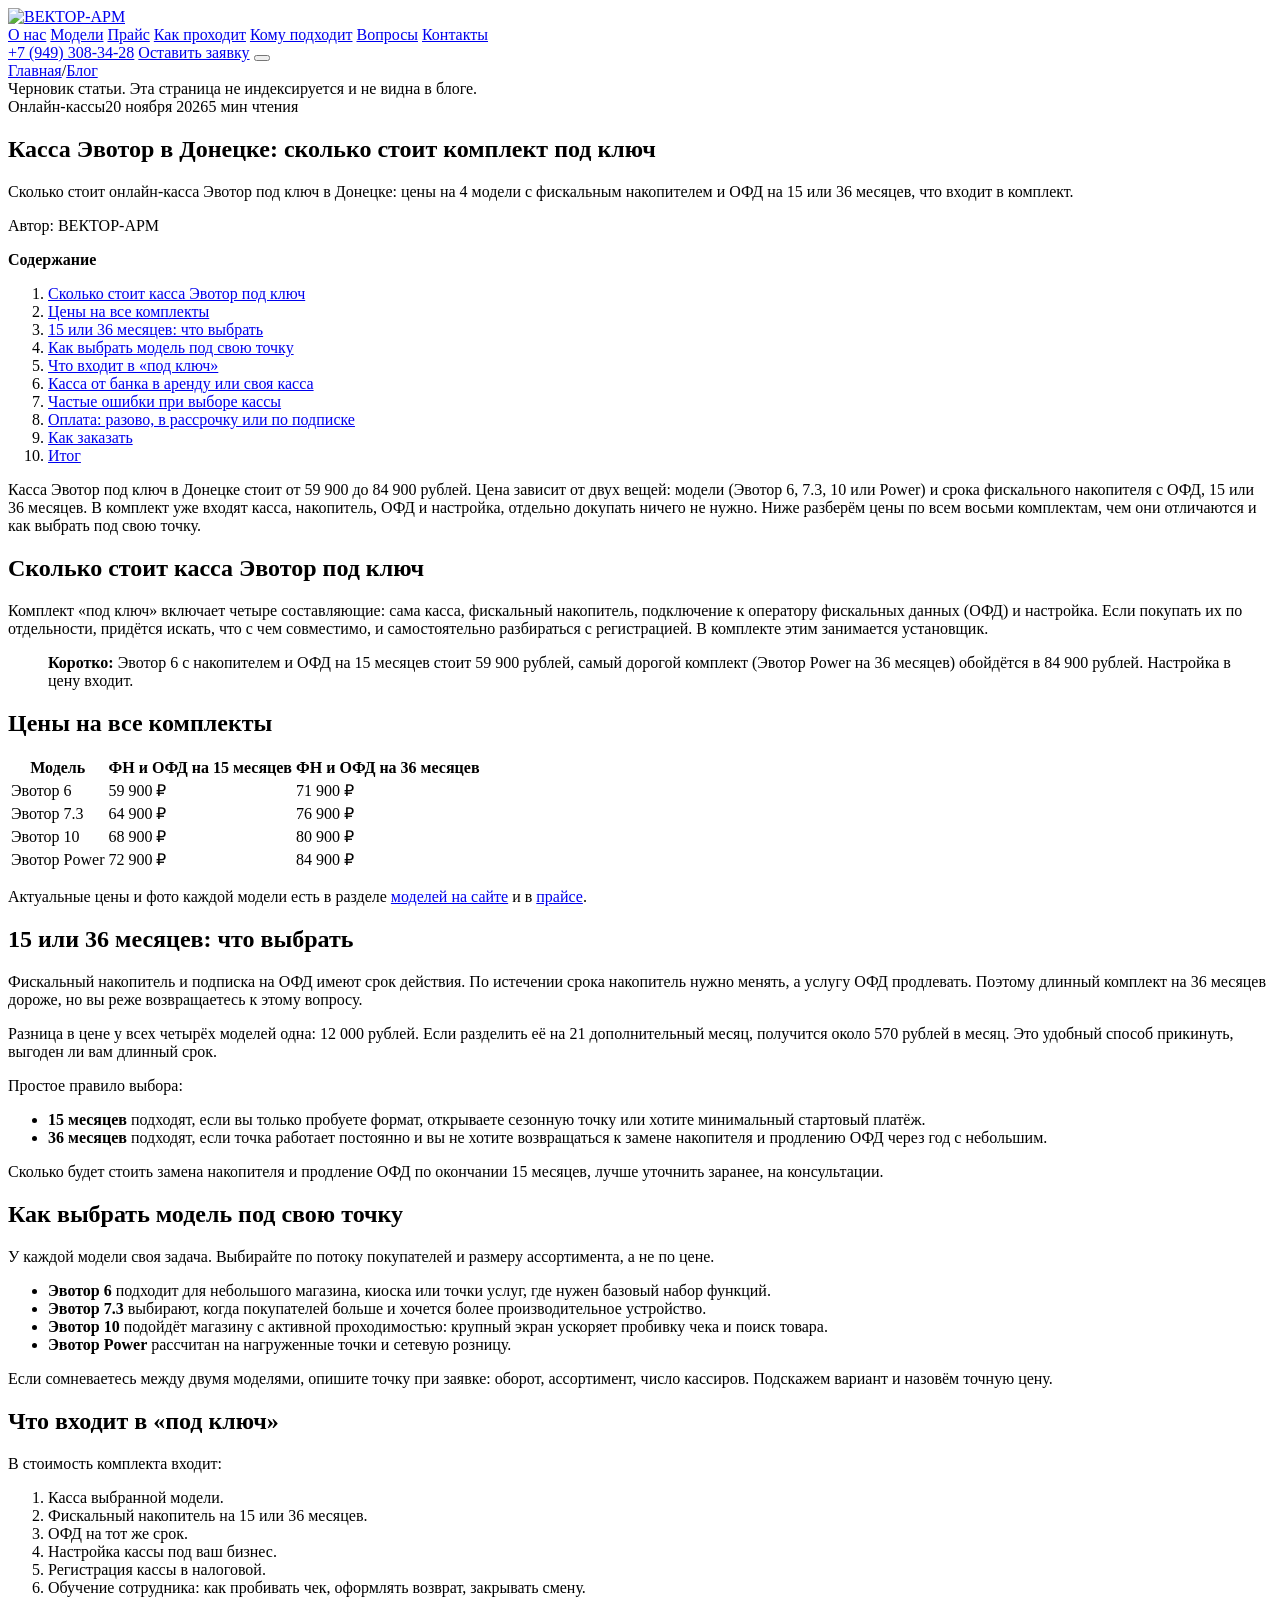
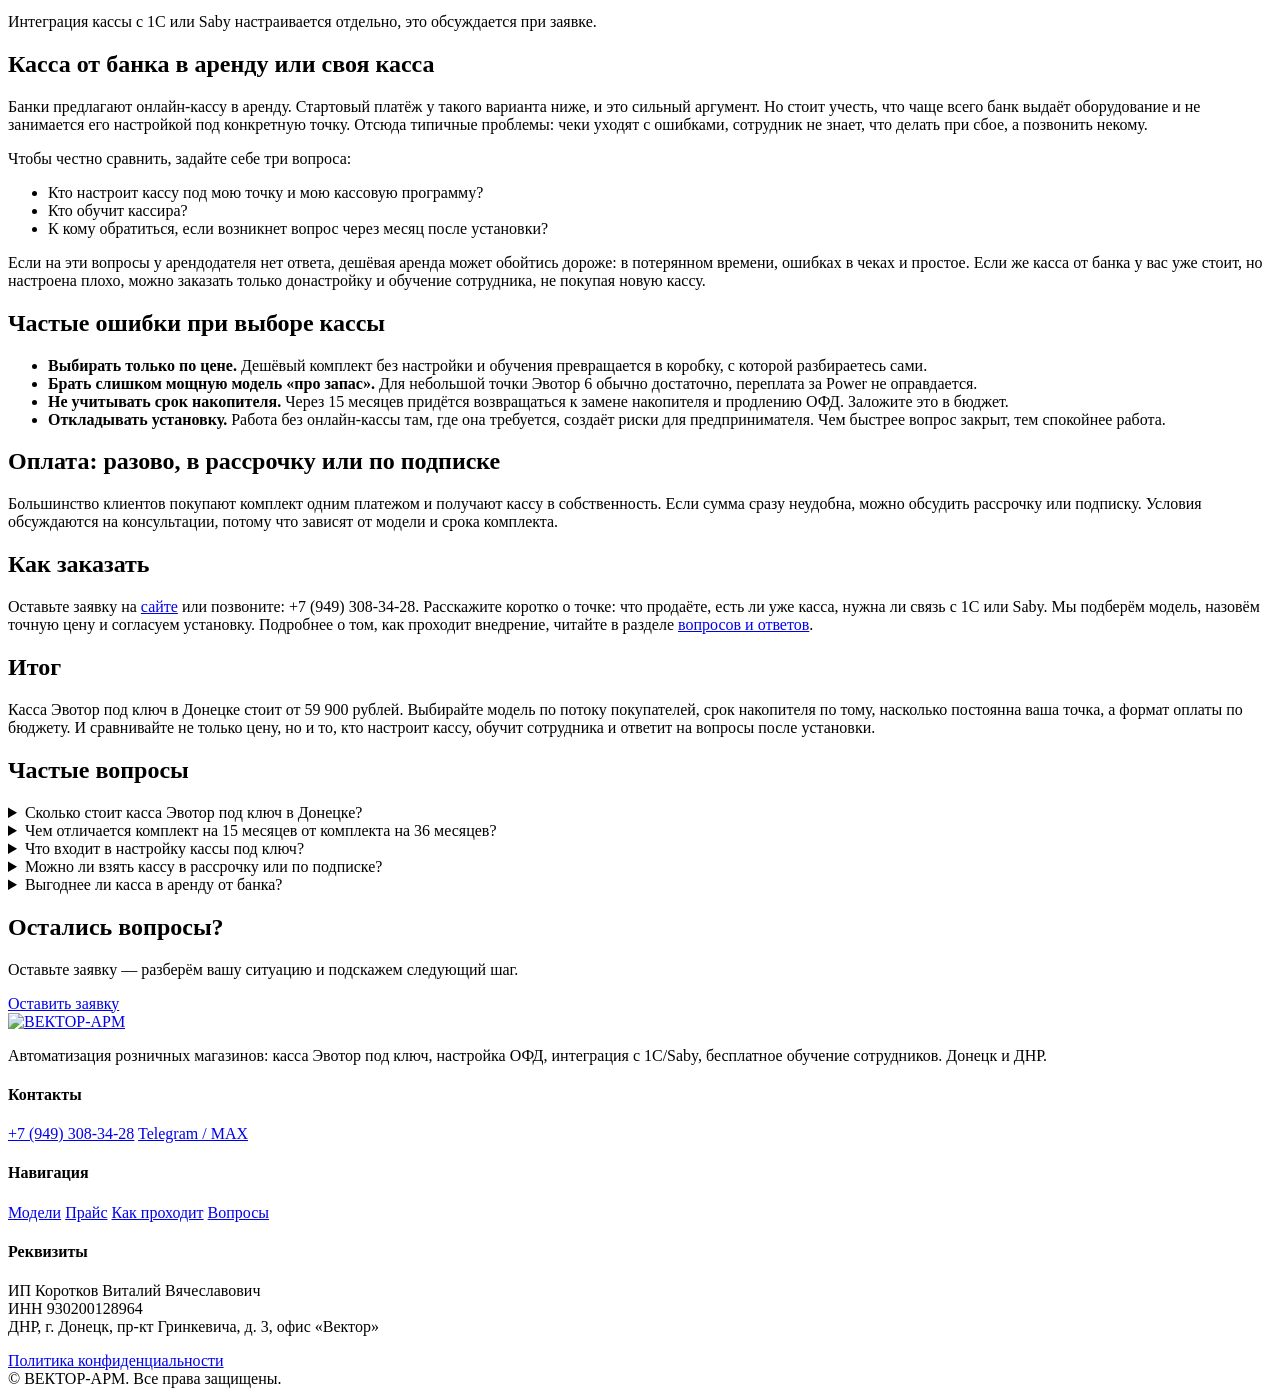
==== blog/preview/d72337929104/kassa-evotor-donetsk-cena/index.html @ 6301fa84 "blog: автообновление" ====
<!DOCTYPE html>
<html lang="ru">
<head>
<meta charset="UTF-8">
<meta name="viewport" content="width=device-width, initial-scale=1.0">
<title>Касса Эвотор в Донецке: цены на комплект под ключ</title>
<meta name="description" content="Сколько стоит онлайн-касса Эвотор под ключ в Донецке: цены на 4 модели с фискальным накопителем и ОФД на 15 или 36 месяцев, что входит в комплект.">
<link rel="canonical" href="https://murzzsite.github.io/vektor-arm-kassa/blog/kassa-evotor-donetsk-cena/">
<meta name="robots" content="noindex, nofollow">
<meta property="og:type" content="article">
<meta property="og:title" content="Касса Эвотор в Донецке: цены на комплект под ключ">
<meta property="og:description" content="Сколько стоит онлайн-касса Эвотор под ключ в Донецке: цены на 4 модели с фискальным накопителем и ОФД на 15 или 36 месяцев, что входит в комплект.">
<meta property="og:url" content="https://murzzsite.github.io/vektor-arm-kassa/blog/kassa-evotor-donetsk-cena/">
<meta property="og:locale" content="ru_RU">

<link rel="alternate" type="application/rss+xml" title="ВЕКТОР-АРМ — блог" href="https://murzzsite.github.io/vektor-arm-kassa/feed.xml">

<link rel="preconnect" href="https://fonts.googleapis.com">
<link rel="preconnect" href="https://fonts.gstatic.com" crossorigin>
<link href="https://fonts.googleapis.com/css2?family=Manrope:wght@600;700;800&family=Inter:wght@400;500;600;700;800&display=swap" rel="stylesheet">
<link rel="stylesheet" href="/vektor-arm-kassa/styles.css">
<link rel="stylesheet" href="/vektor-arm-kassa/blog/blog.css">
<link rel="stylesheet" href="/vektor-arm-kassa/blog/blog.css">

</head>
<body class="b-page">
<header class="header" id="header">
  <div class="header__inner container">
    <a href="/vektor-arm-kassa/#" class="logo">
      <img src="/vektor-arm-kassa/img/logo.png" alt="ВЕКТОР-АРМ" class="logo__img">
    </a>
    <nav class="nav" id="nav">
      <a href="/vektor-arm-kassa/#about">О нас</a>
      <a href="/vektor-arm-kassa/#models">Модели</a>
      <a href="/vektor-arm-kassa/#price">Прайс</a>
      <a href="/vektor-arm-kassa/#process">Как проходит</a>
      <a href="/vektor-arm-kassa/#reviews">Кому подходит</a>
      <a href="/vektor-arm-kassa/#faq">Вопросы</a>
      <a href="/vektor-arm-kassa/#contacts">Контакты</a>
    <!-- BLOGNAV:START --><!-- BLOGNAV:END --></nav>
    <div class="header__actions">
      <a href="tel:+79493083428" class="header__phone">+7 (949) 308-34-28</a>
      <a href="/vektor-arm-kassa/#form" class="btn btn--primary">Оставить заявку</a>
      <button class="burger" id="burger" aria-label="Меню"><span></span><span></span><span></span></button>
    </div>
  </div>
</header>
<main class="blog">

<article class="b-article">
  <nav class="b-crumbs" aria-label="Хлебные крошки"><a href="/vektor-arm-kassa/">Главная</a><span>/</span><a href="/vektor-arm-kassa/blog/">Блог</a></nav>
  <div class="b-preview">Черновик статьи. Эта страница не индексируется и не видна в блоге.</div>
  <header class="b-head">
    <div class="b-meta"><span class="b-chip">Онлайн-кассы</span><time datetime="2026-11-20">20 ноября 2026</time><span>5 мин чтения</span></div>
    <h1>Касса Эвотор в Донецке: сколько стоит комплект под ключ</h1>
    <p class="b-lead">Сколько стоит онлайн-касса Эвотор под ключ в Донецке: цены на 4 модели с фискальным накопителем и ОФД на 15 или 36 месяцев, что входит в комплект.</p>
    <p class="b-author">Автор: ВЕКТОР-АРМ</p>
  </header>
  
  <nav class="b-toc" aria-label="Содержание"><strong>Содержание</strong><ol><li><a href="#skolko-stoit-kassa-evotor-pod-klyuch">Сколько стоит касса Эвотор под ключ</a></li><li><a href="#ceny-na-vse-komplekty">Цены на все комплекты</a></li><li><a href="#15-ili-36-mesyacev-chto-vybrat">15 или 36 месяцев: что выбрать</a></li><li><a href="#kak-vybrat-model-pod-svoyu-tochku">Как выбрать модель под свою точку</a></li><li><a href="#chto-vhodit-v-pod-klyuch">Что входит в «под ключ»</a></li><li><a href="#kassa-ot-banka-v-arendu-ili-svoya-kassa">Касса от банка в аренду или своя касса</a></li><li><a href="#chastye-oshibki-pri-vybore-kassy">Частые ошибки при выборе кассы</a></li><li><a href="#oplata-razovo-v-rassrochku-ili-po-podpiske">Оплата: разово, в рассрочку или по подписке</a></li><li><a href="#kak-zakazat">Как заказать</a></li><li><a href="#itog">Итог</a></li></ol></nav>
  <div class="b-content"><p>Касса Эвотор под ключ в Донецке стоит от 59 900 до 84 900 рублей. Цена зависит от двух вещей: модели (Эвотор 6, 7.3, 10 или Power) и срока фискального накопителя с ОФД, 15 или 36 месяцев. В комплект уже входят касса, накопитель, ОФД и настройка, отдельно докупать ничего не нужно. Ниже разберём цены по всем восьми комплектам, чем они отличаются и как выбрать под свою точку.</p>
<h2 id="skolko-stoit-kassa-evotor-pod-klyuch">Сколько стоит касса Эвотор под ключ</h2>
<p>Комплект «под ключ» включает четыре составляющие: сама касса, фискальный накопитель, подключение к оператору фискальных данных (ОФД) и настройка. Если покупать их по отдельности, придётся искать, что с чем совместимо, и самостоятельно разбираться с регистрацией. В комплекте этим занимается установщик.</p>
<blockquote><p><strong>Коротко:</strong> Эвотор 6 с накопителем и ОФД на 15 месяцев стоит 59 900 рублей, самый дорогой комплект (Эвотор Power на 36 месяцев) обойдётся в 84 900 рублей. Настройка в цену входит.</p></blockquote>
<h2 id="ceny-na-vse-komplekty">Цены на все комплекты</h2>
<div class="b-table"><table><thead><tr><th>Модель</th><th>ФН и ОФД на 15 месяцев</th><th>ФН и ОФД на 36 месяцев</th></tr></thead><tbody><tr><td>Эвотор 6</td><td>59 900 ₽</td><td>71 900 ₽</td></tr><tr><td>Эвотор 7.3</td><td>64 900 ₽</td><td>76 900 ₽</td></tr><tr><td>Эвотор 10</td><td>68 900 ₽</td><td>80 900 ₽</td></tr><tr><td>Эвотор Power</td><td>72 900 ₽</td><td>84 900 ₽</td></tr></tbody></table></div>
<p>Актуальные цены и фото каждой модели есть в разделе <a href="/vektor-arm-kassa/#models">моделей на сайте</a> и в <a href="/vektor-arm-kassa/#price">прайсе</a>.</p>
<h2 id="15-ili-36-mesyacev-chto-vybrat">15 или 36 месяцев: что выбрать</h2>
<p>Фискальный накопитель и подписка на ОФД имеют срок действия. По истечении срока накопитель нужно менять, а услугу ОФД продлевать. Поэтому длинный комплект на 36 месяцев дороже, но вы реже возвращаетесь к этому вопросу.</p>
<p>Разница в цене у всех четырёх моделей одна: 12 000 рублей. Если разделить её на 21 дополнительный месяц, получится около 570 рублей в месяц. Это удобный способ прикинуть, выгоден ли вам длинный срок.</p>
<p>Простое правило выбора:</p>
<ul><li><strong>15 месяцев</strong> подходят, если вы только пробуете формат, открываете сезонную точку или хотите минимальный стартовый платёж.</li><li><strong>36 месяцев</strong> подходят, если точка работает постоянно и вы не хотите возвращаться к замене накопителя и продлению ОФД через год с небольшим.</li></ul>
<p>Сколько будет стоить замена накопителя и продление ОФД по окончании 15 месяцев, лучше уточнить заранее, на консультации.</p>
<h2 id="kak-vybrat-model-pod-svoyu-tochku">Как выбрать модель под свою точку</h2>
<p>У каждой модели своя задача. Выбирайте по потоку покупателей и размеру ассортимента, а не по цене.</p>
<ul><li><strong>Эвотор 6</strong> подходит для небольшого магазина, киоска или точки услуг, где нужен базовый набор функций.</li><li><strong>Эвотор 7.3</strong> выбирают, когда покупателей больше и хочется более производительное устройство.</li><li><strong>Эвотор 10</strong> подойдёт магазину с активной проходимостью: крупный экран ускоряет пробивку чека и поиск товара.</li><li><strong>Эвотор Power</strong> рассчитан на нагруженные точки и сетевую розницу.</li></ul>
<p>Если сомневаетесь между двумя моделями, опишите точку при заявке: оборот, ассортимент, число кассиров. Подскажем вариант и назовём точную цену.</p>
<h2 id="chto-vhodit-v-pod-klyuch">Что входит в «под ключ»</h2>
<p>В стоимость комплекта входит:</p>
<ol><li>Касса выбранной модели.</li><li>Фискальный накопитель на 15 или 36 месяцев.</li><li>ОФД на тот же срок.</li><li>Настройка кассы под ваш бизнес.</li><li>Регистрация кассы в налоговой.</li><li>Обучение сотрудника: как пробивать чек, оформлять возврат, закрывать смену.</li></ol>
<p>Интеграция кассы с 1С или Saby настраивается отдельно, это обсуждается при заявке.</p>
<h2 id="kassa-ot-banka-v-arendu-ili-svoya-kassa">Касса от банка в аренду или своя касса</h2>
<p>Банки предлагают онлайн-кассу в аренду. Стартовый платёж у такого варианта ниже, и это сильный аргумент. Но стоит учесть, что чаще всего банк выдаёт оборудование и не занимается его настройкой под конкретную точку. Отсюда типичные проблемы: чеки уходят с ошибками, сотрудник не знает, что делать при сбое, а позвонить некому.</p>
<p>Чтобы честно сравнить, задайте себе три вопроса:</p>
<ul><li>Кто настроит кассу под мою точку и мою кассовую программу?</li><li>Кто обучит кассира?</li><li>К кому обратиться, если возникнет вопрос через месяц после установки?</li></ul>
<p>Если на эти вопросы у арендодателя нет ответа, дешёвая аренда может обойтись дороже: в потерянном времени, ошибках в чеках и простое. Если же касса от банка у вас уже стоит, но настроена плохо, можно заказать только донастройку и обучение сотрудника, не покупая новую кассу.</p>
<h2 id="chastye-oshibki-pri-vybore-kassy">Частые ошибки при выборе кассы</h2>
<ul><li><strong>Выбирать только по цене.</strong> Дешёвый комплект без настройки и обучения превращается в коробку, с которой разбираетесь сами.</li><li><strong>Брать слишком мощную модель «про запас».</strong> Для небольшой точки Эвотор 6 обычно достаточно, переплата за Power не оправдается.</li><li><strong>Не учитывать срок накопителя.</strong> Через 15 месяцев придётся возвращаться к замене накопителя и продлению ОФД. Заложите это в бюджет.</li><li><strong>Откладывать установку.</strong> Работа без онлайн-кассы там, где она требуется, создаёт риски для предпринимателя. Чем быстрее вопрос закрыт, тем спокойнее работа.</li></ul>
<h2 id="oplata-razovo-v-rassrochku-ili-po-podpiske">Оплата: разово, в рассрочку или по подписке</h2>
<p>Большинство клиентов покупают комплект одним платежом и получают кассу в собственность. Если сумма сразу неудобна, можно обсудить рассрочку или подписку. Условия обсуждаются на консультации, потому что зависят от модели и срока комплекта.</p>
<h2 id="kak-zakazat">Как заказать</h2>
<p>Оставьте заявку на <a href="/vektor-arm-kassa/#form">сайте</a> или позвоните: +7 (949) 308-34-28. Расскажите коротко о точке: что продаёте, есть ли уже касса, нужна ли связь с 1С или Saby. Мы подберём модель, назовём точную цену и согласуем установку. Подробнее о том, как проходит внедрение, читайте в разделе <a href="/vektor-arm-kassa/#faq">вопросов и ответов</a>.</p>
<h2 id="itog">Итог</h2>
<p>Касса Эвотор под ключ в Донецке стоит от 59 900 рублей. Выбирайте модель по потоку покупателей, срок накопителя по тому, насколько постоянна ваша точка, а формат оплаты по бюджету. И сравнивайте не только цену, но и то, кто настроит кассу, обучит сотрудника и ответит на вопросы после установки.</p></div>
  <section class="b-faq"><h2>Частые вопросы</h2><details><summary>Сколько стоит касса Эвотор под ключ в Донецке?</summary><p>Комплекты стоят от 59 900 до 84 900 рублей в зависимости от модели (Эвотор 6, 7.3, 10 или Power) и срока фискального накопителя и ОФД: 15 или 36 месяцев. Настройка под ключ входит в цену.</p></details><details><summary>Чем отличается комплект на 15 месяцев от комплекта на 36 месяцев?</summary><p>Сроком работы фискального накопителя и подписки на ОФД. Разница в цене у каждой модели одинаковая: 12 000 рублей. За эти деньги вы покрываете ещё 21 месяц, то есть примерно 570 рублей в месяц.</p></details><details><summary>Что входит в настройку кассы под ключ?</summary><p>Подключение фискального накопителя и ОФД, настройка кассовой программы, регистрация кассы в налоговой и обучение сотрудника. Интеграцию с 1С или Saby обсуждаем отдельно при заявке.</p></details><details><summary>Можно ли взять кассу в рассрочку или по подписке?</summary><p>Помимо разовой покупки возможны рассрочка и подписка. Условия обсуждаются на консультации.</p></details><details><summary>Выгоднее ли касса в аренду от банка?</summary><p>Аренда снижает стартовый платёж, но обычно банк выдаёт оборудование без настройки под вашу точку и без обучения сотрудника. Сравнивайте не только ежемесячный платёж, но и то, кто будет настраивать кассу и отвечать на вопросы.</p></details></section>
  
  <aside class="b-cta"><h2>Остались вопросы?</h2><p>Оставьте заявку — разберём вашу ситуацию и подскажем следующий шаг.</p><a class="btn btn--primary b-cta__btn" href="/vektor-arm-kassa/#form">Оставить заявку</a></aside>
</article>

</main>
<footer class="footer" id="contacts">
  <div class="container footer__inner">
    <div class="footer__col">
      <a href="/vektor-arm-kassa/#" class="logo logo--footer"><img src="/vektor-arm-kassa/img/logo.png" alt="ВЕКТОР-АРМ" class="logo__img logo__img--footer"></a>
      <p>Автоматизация розничных магазинов: касса Эвотор под ключ, настройка ОФД, интеграция с 1С/Saby, бесплатное обучение сотрудников. Донецк и ДНР.</p>
    </div>
    <div class="footer__col">
      <h4>Контакты</h4>
      <a href="tel:+79493083428">+7 (949) 308-34-28</a>
      <a href="https://t.me/+79493083428" target="_blank" rel="noopener">Telegram / MAX</a>
    </div>
    <div class="footer__col">
      <h4>Навигация</h4>
      <a href="/vektor-arm-kassa/#models">Модели</a>
      <a href="/vektor-arm-kassa/#price">Прайс</a>
      <a href="/vektor-arm-kassa/#process">Как проходит</a>
      <a href="/vektor-arm-kassa/#faq">Вопросы</a>
    </div>
    <div class="footer__col">
      <h4>Реквизиты</h4>
      <p class="footer__legal">ИП Коротков Виталий Вячеславович<br>ИНН 930200128964<br>ДНР, г. Донецк, пр-кт Гринкевича, д. 3, офис «Вектор»</p>
      <a href="/vektor-arm-kassa/privacy.html">Политика конфиденциальности</a>
    </div>
  </div>
  <div class="footer__bottom container">
    <span>&copy; <span id="year"></span> ВЕКТОР-АРМ. Все права защищены.</span>
  </div>
</footer>
<script src="/vektor-arm-kassa/script.js" defer></script>

</body>
</html>
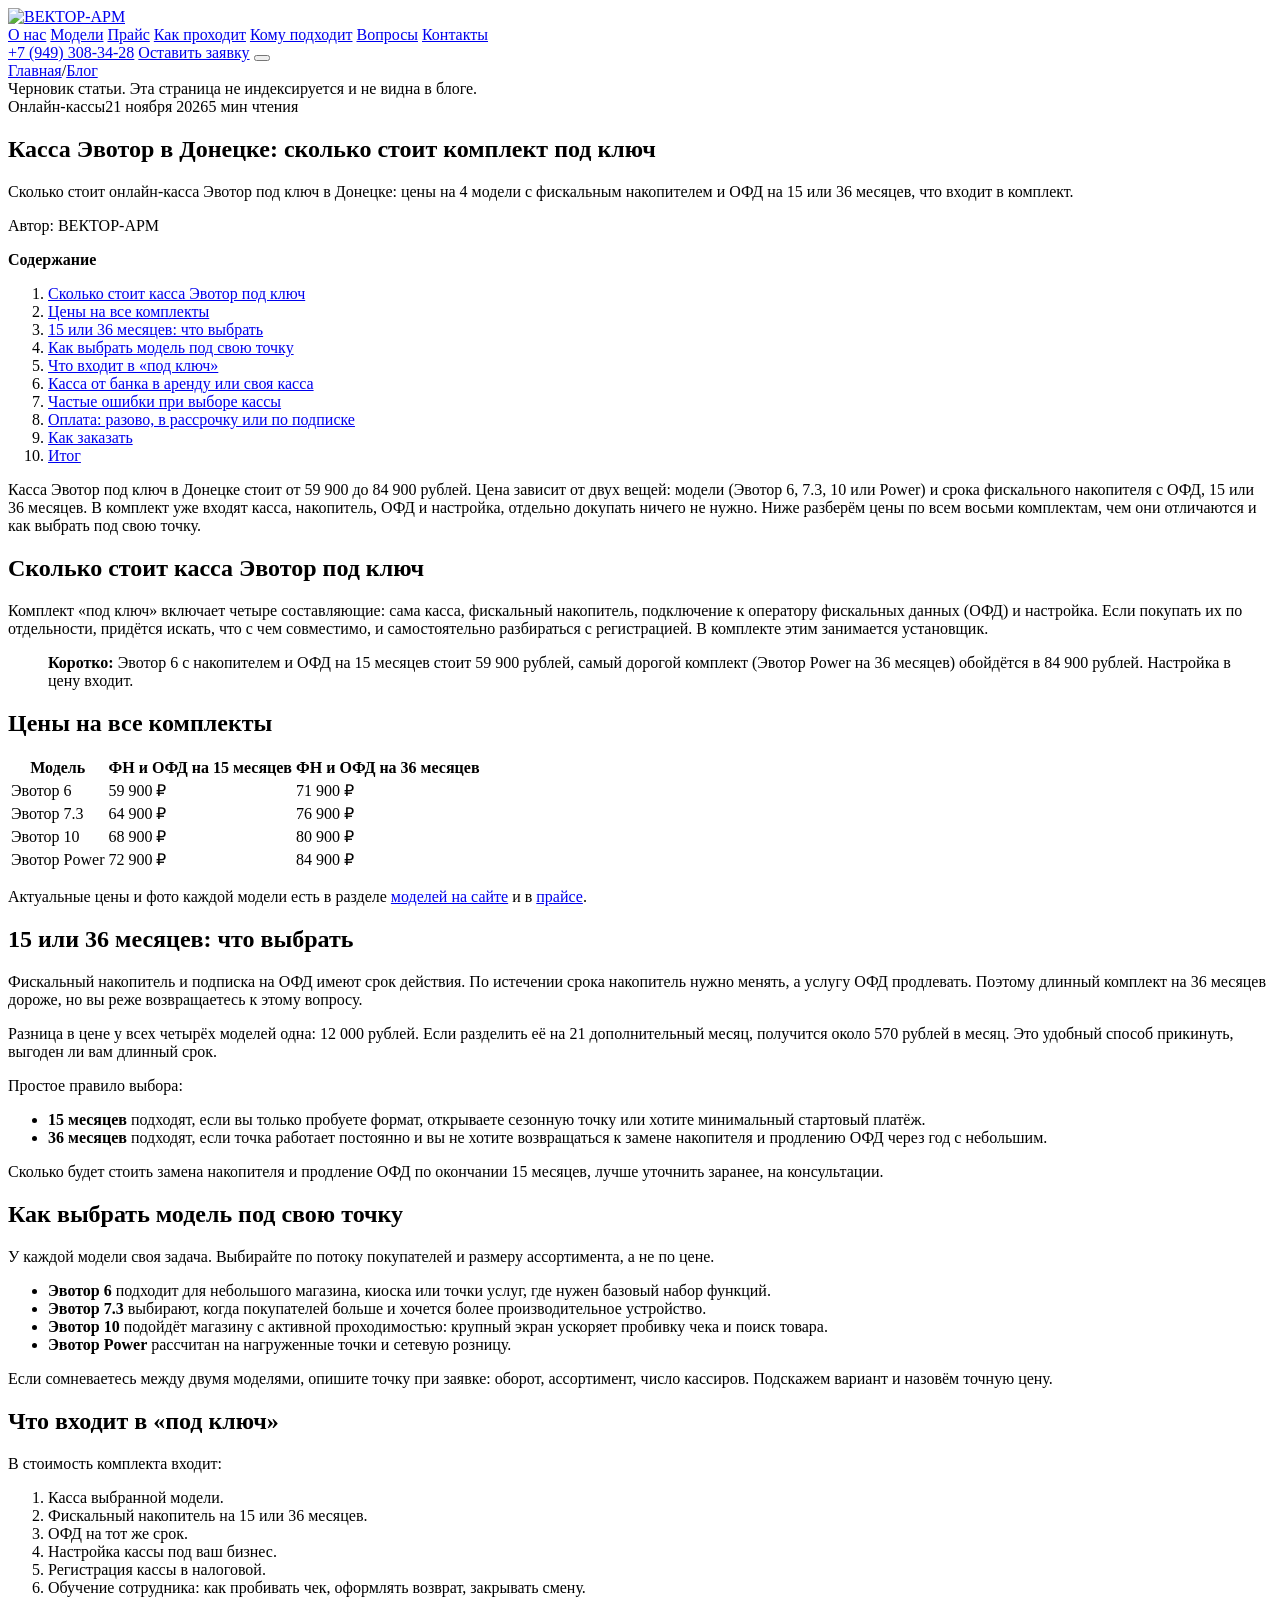
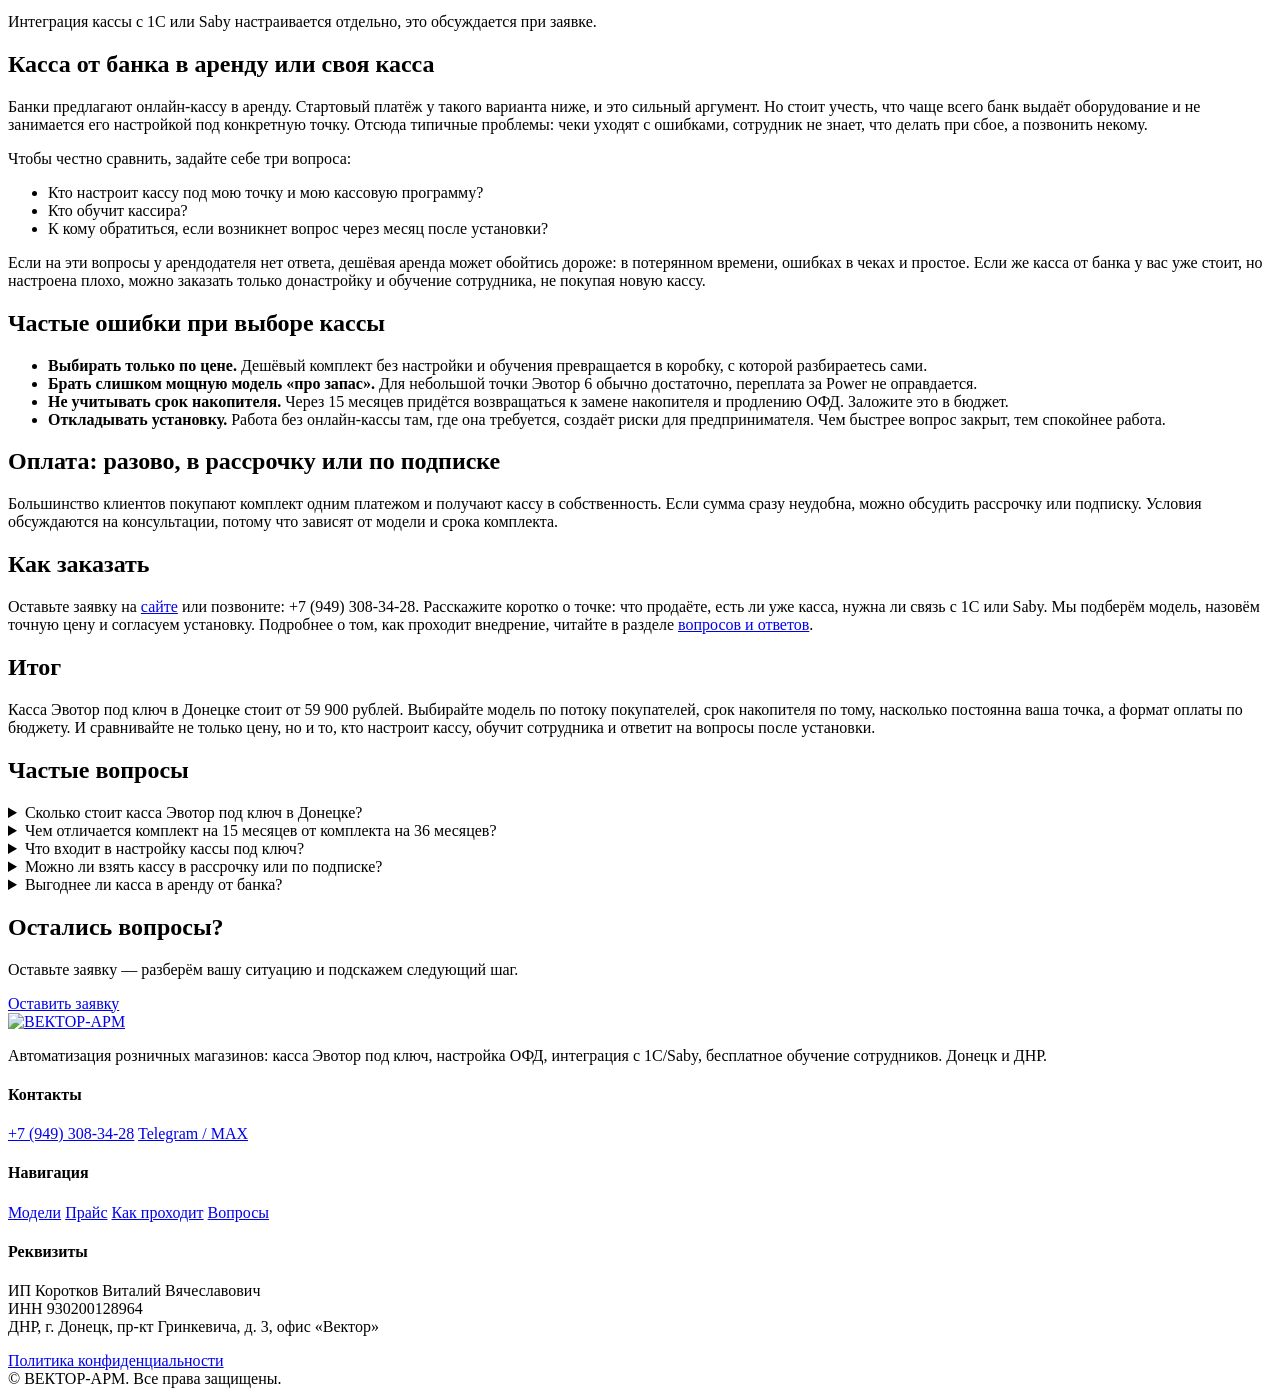
==== commit c469b8f1: "blog: автообновление" ====
--- a/blog/preview/d72337929104/kassa-evotor-donetsk-cena/index.html
+++ b/blog/preview/d72337929104/kassa-evotor-donetsk-cena/index.html
@@ -51,7 +51,7 @@
   <nav class="b-crumbs" aria-label="Хлебные крошки"><a href="/vektor-arm-kassa/">Главная</a><span>/</span><a href="/vektor-arm-kassa/blog/">Блог</a></nav>
   <div class="b-preview">Черновик статьи. Эта страница не индексируется и не видна в блоге.</div>
   <header class="b-head">
-    <div class="b-meta"><span class="b-chip">Онлайн-кассы</span><time datetime="2026-11-20">20 ноября 2026</time><span>5 мин чтения</span></div>
+    <div class="b-meta"><span class="b-chip">Онлайн-кассы</span><time datetime="2026-11-21">21 ноября 2026</time><span>5 мин чтения</span></div>
     <h1>Касса Эвотор в Донецке: сколько стоит комплект под ключ</h1>
     <p class="b-lead">Сколько стоит онлайн-касса Эвотор под ключ в Донецке: цены на 4 модели с фискальным накопителем и ОФД на 15 или 36 месяцев, что входит в комплект.</p>
     <p class="b-author">Автор: ВЕКТОР-АРМ</p>
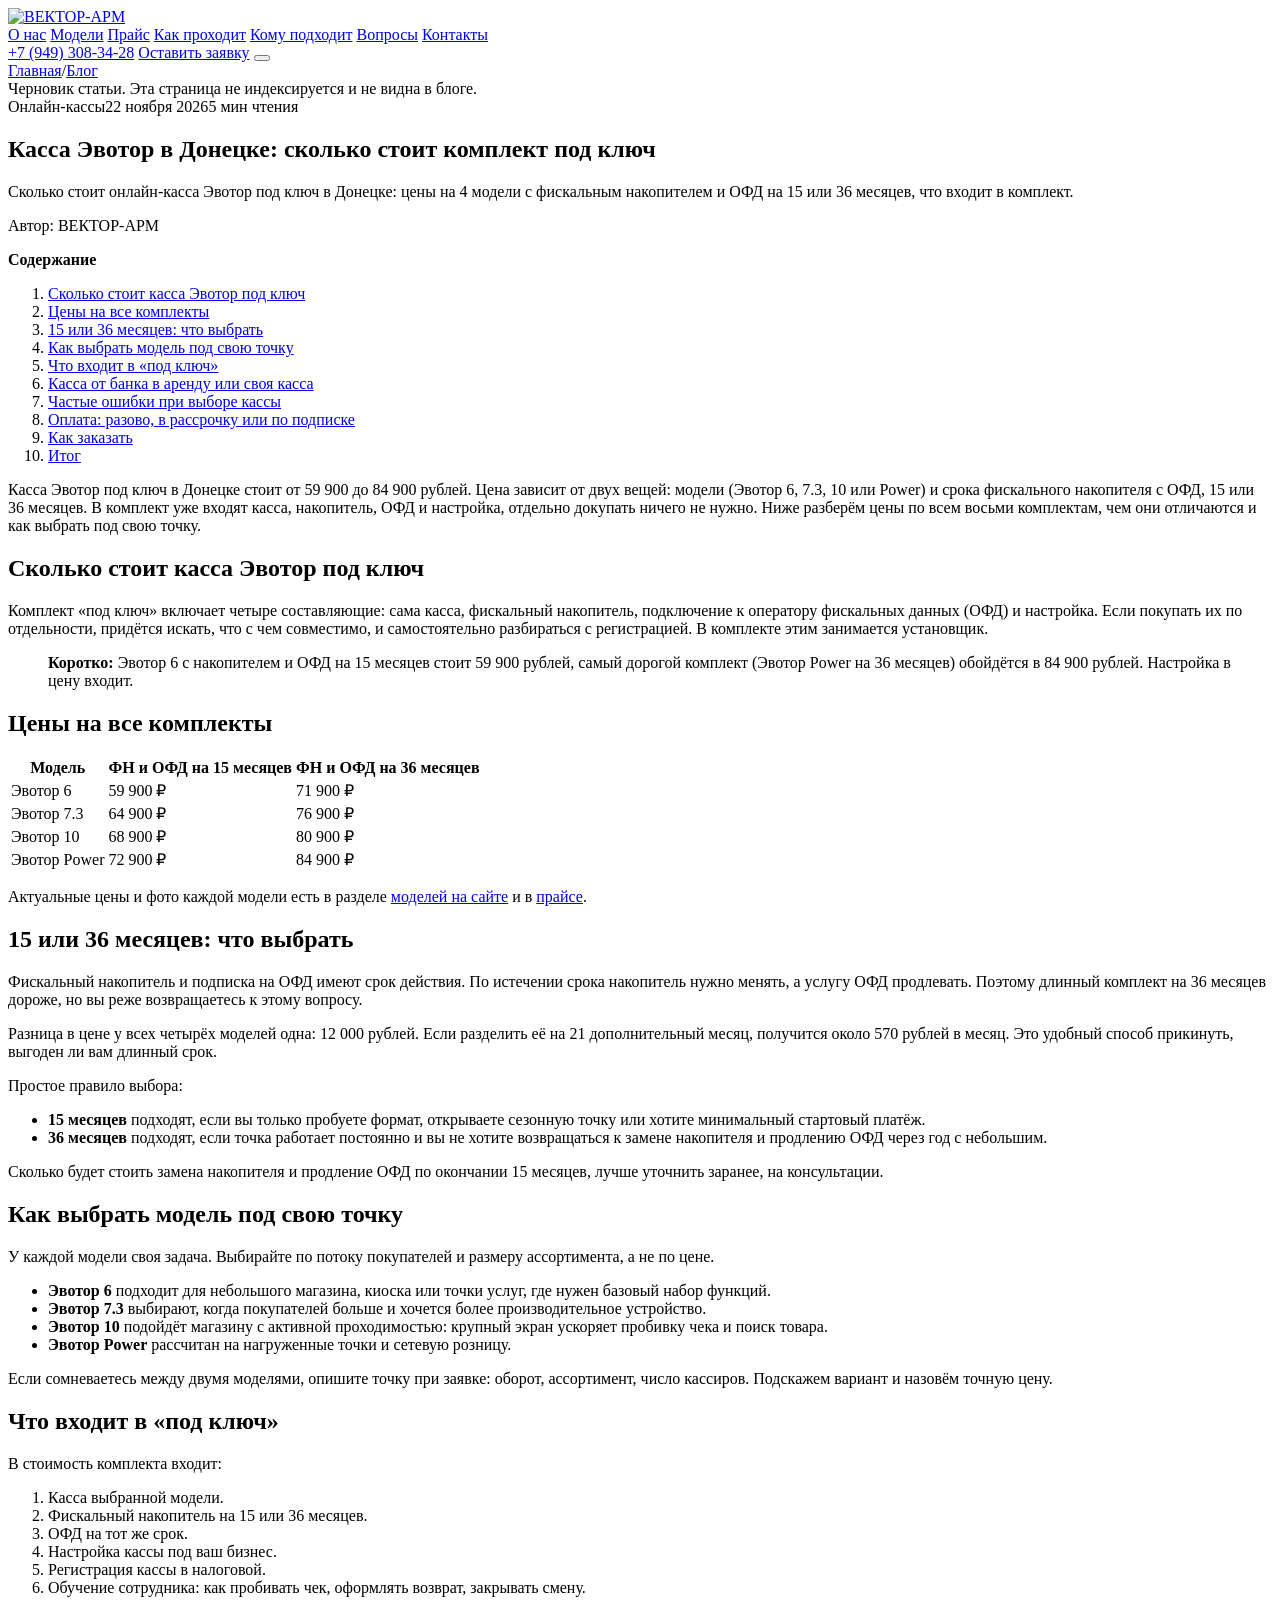
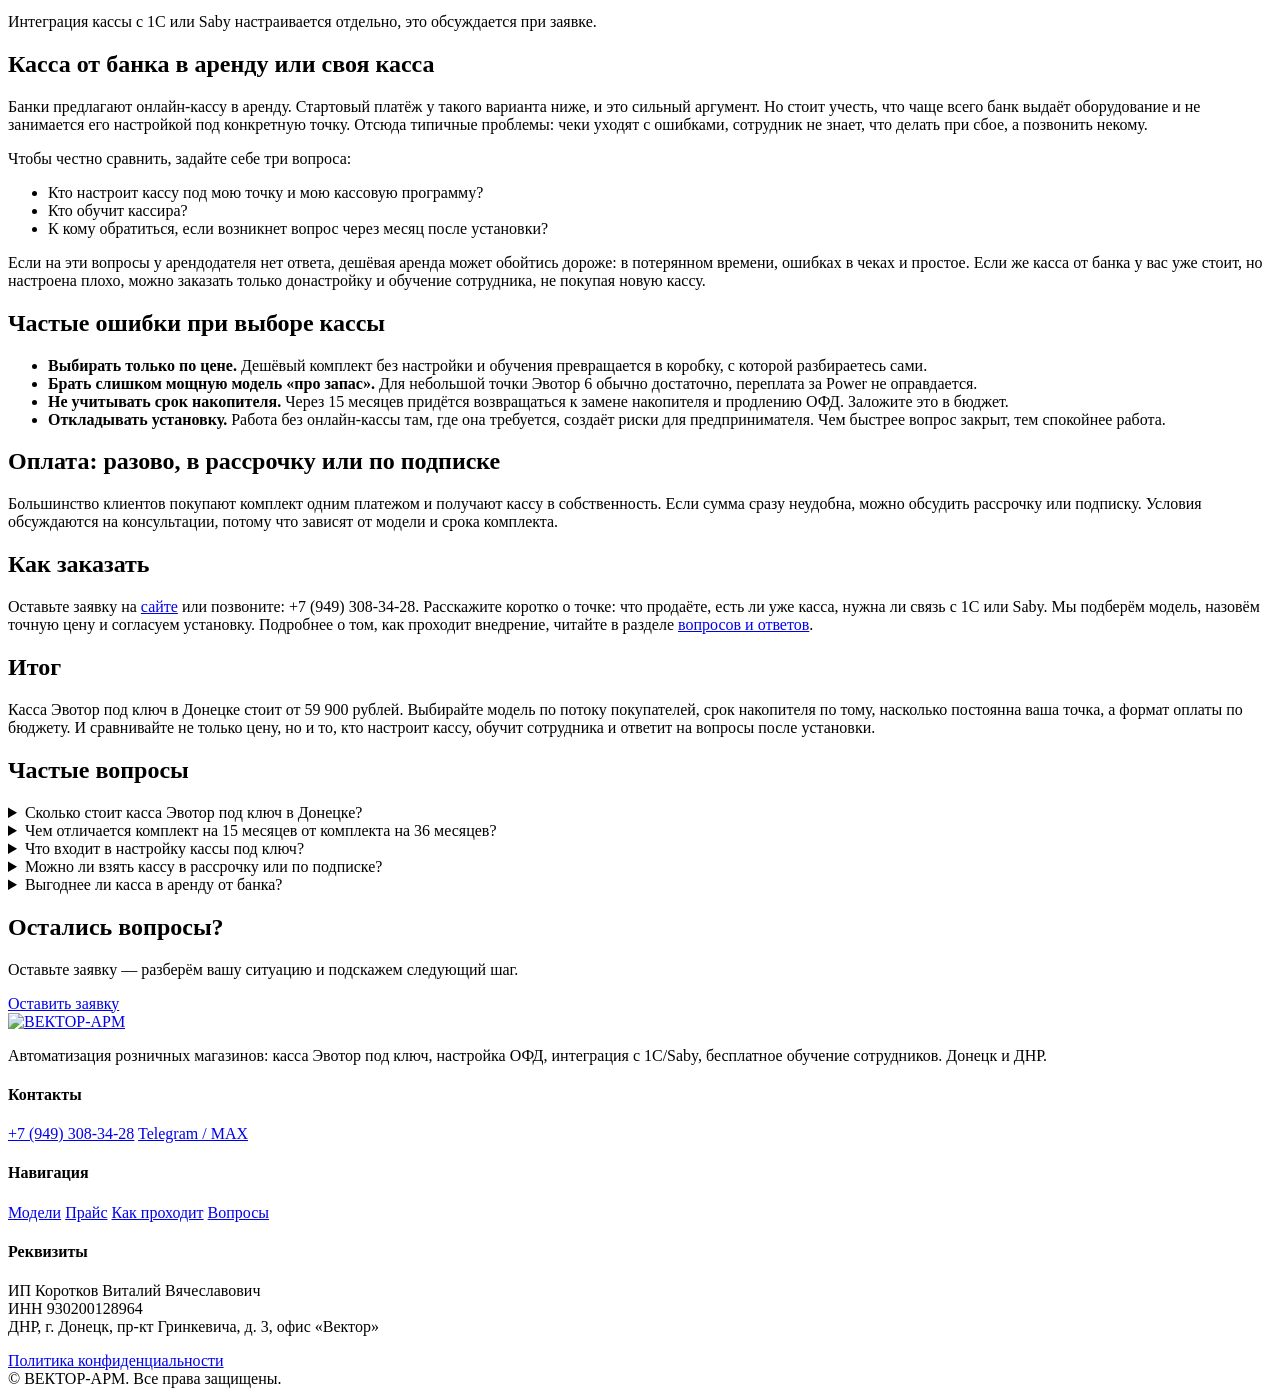
==== commit 17439eb9: "blog: автообновление" ====
--- a/blog/preview/d72337929104/kassa-evotor-donetsk-cena/index.html
+++ b/blog/preview/d72337929104/kassa-evotor-donetsk-cena/index.html
@@ -51,7 +51,7 @@
   <nav class="b-crumbs" aria-label="Хлебные крошки"><a href="/vektor-arm-kassa/">Главная</a><span>/</span><a href="/vektor-arm-kassa/blog/">Блог</a></nav>
   <div class="b-preview">Черновик статьи. Эта страница не индексируется и не видна в блоге.</div>
   <header class="b-head">
-    <div class="b-meta"><span class="b-chip">Онлайн-кассы</span><time datetime="2026-11-21">21 ноября 2026</time><span>5 мин чтения</span></div>
+    <div class="b-meta"><span class="b-chip">Онлайн-кассы</span><time datetime="2026-11-22">22 ноября 2026</time><span>5 мин чтения</span></div>
     <h1>Касса Эвотор в Донецке: сколько стоит комплект под ключ</h1>
     <p class="b-lead">Сколько стоит онлайн-касса Эвотор под ключ в Донецке: цены на 4 модели с фискальным накопителем и ОФД на 15 или 36 месяцев, что входит в комплект.</p>
     <p class="b-author">Автор: ВЕКТОР-АРМ</p>
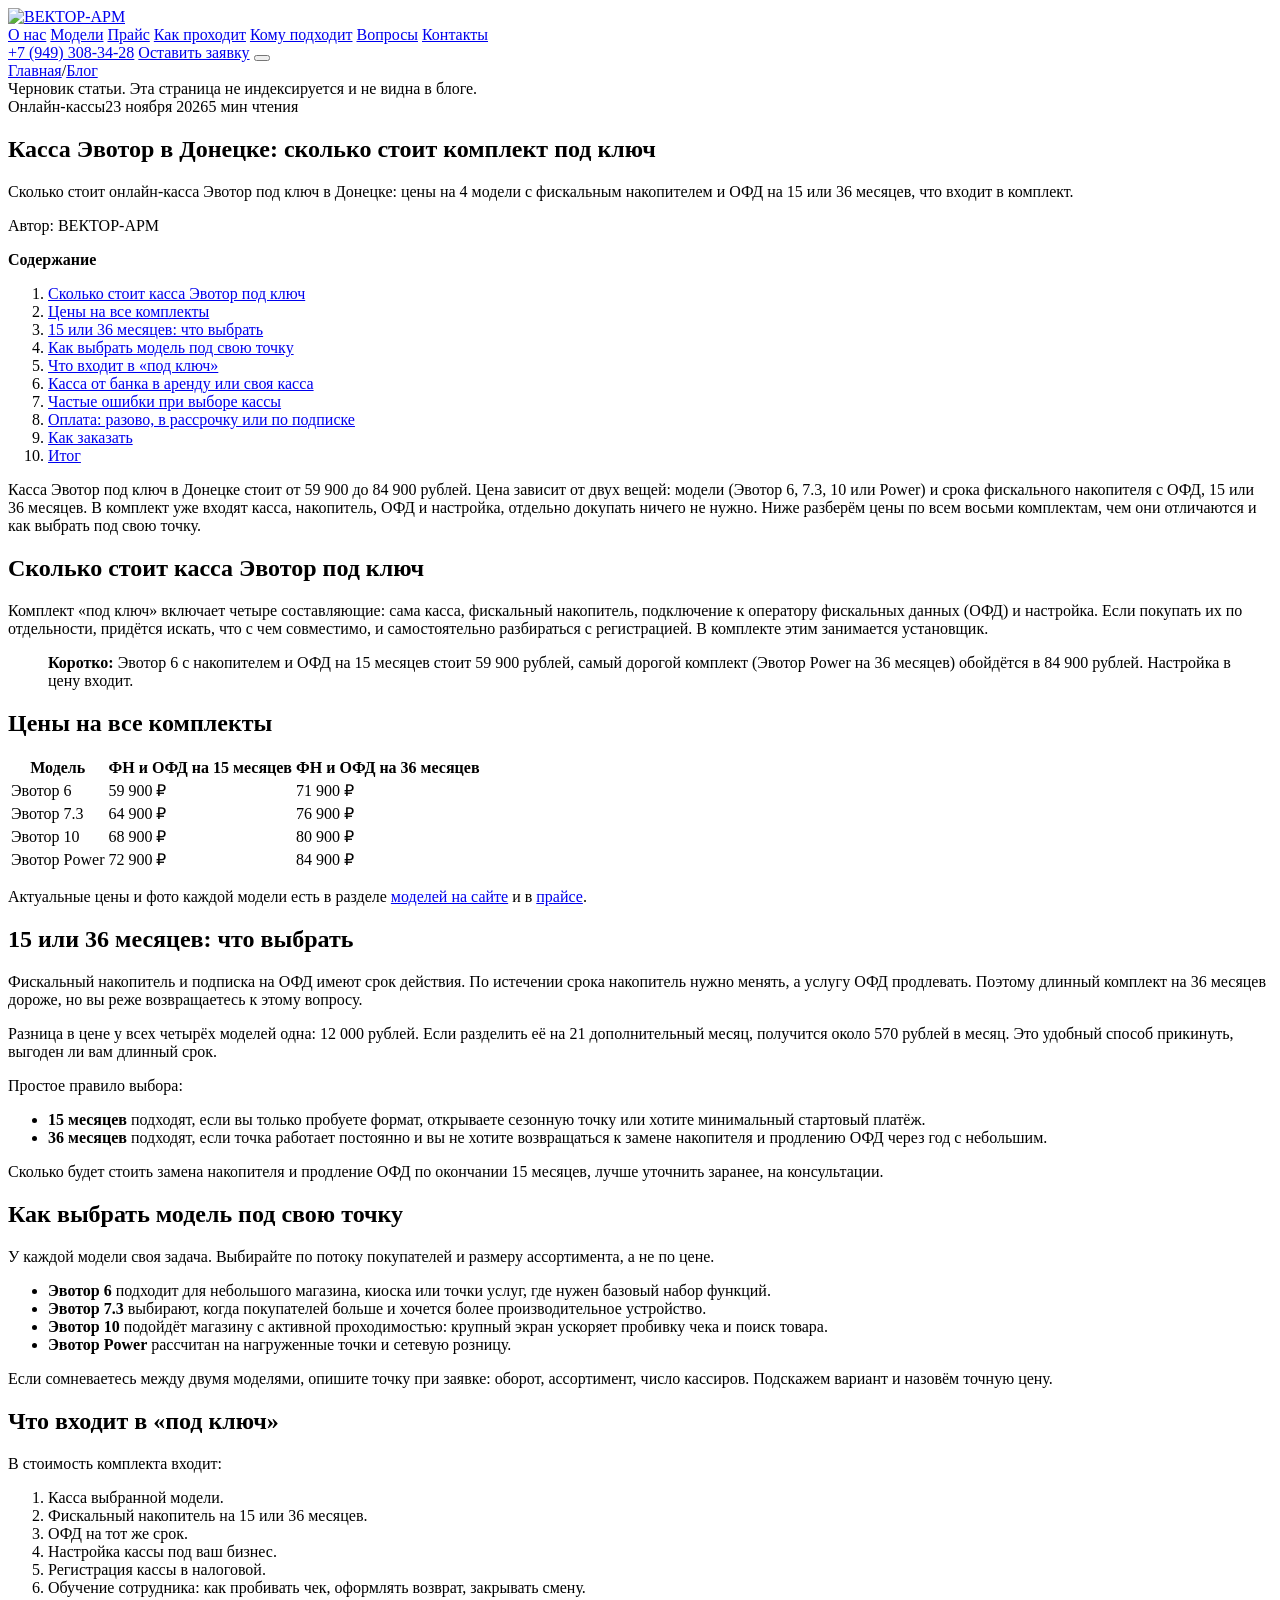
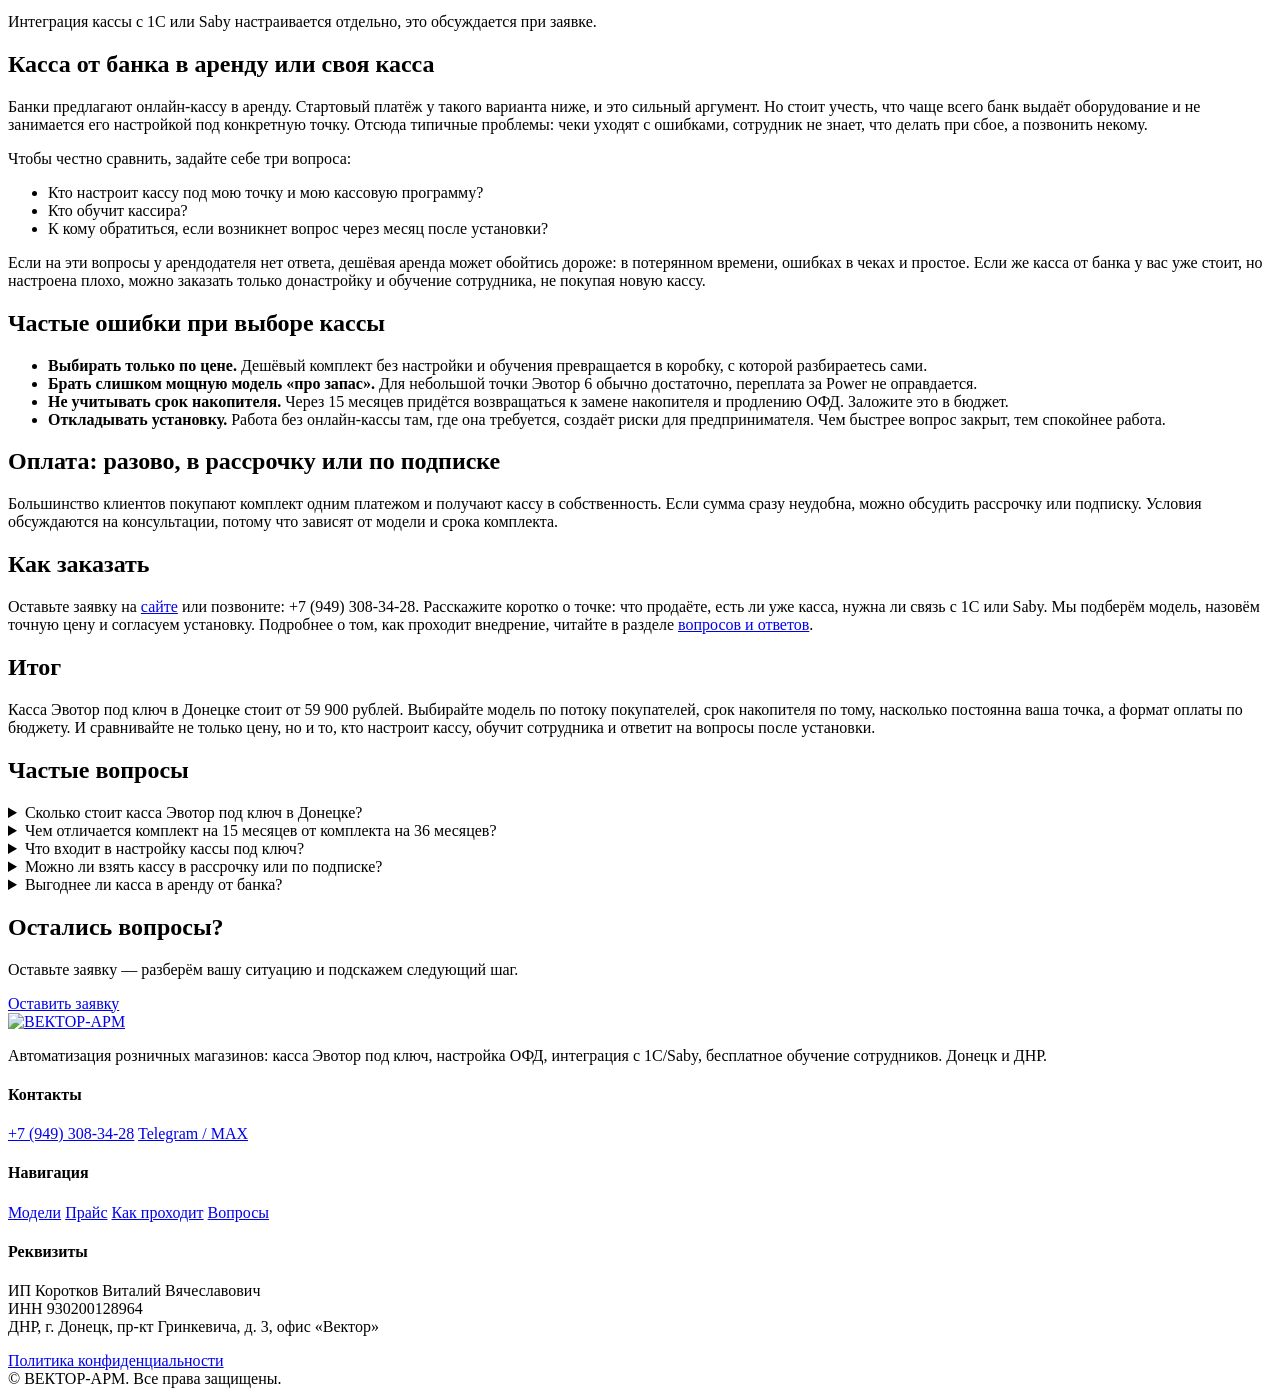
==== commit c50aaecb: "blog: автообновление" ====
--- a/blog/preview/d72337929104/kassa-evotor-donetsk-cena/index.html
+++ b/blog/preview/d72337929104/kassa-evotor-donetsk-cena/index.html
@@ -51,7 +51,7 @@
   <nav class="b-crumbs" aria-label="Хлебные крошки"><a href="/vektor-arm-kassa/">Главная</a><span>/</span><a href="/vektor-arm-kassa/blog/">Блог</a></nav>
   <div class="b-preview">Черновик статьи. Эта страница не индексируется и не видна в блоге.</div>
   <header class="b-head">
-    <div class="b-meta"><span class="b-chip">Онлайн-кассы</span><time datetime="2026-11-22">22 ноября 2026</time><span>5 мин чтения</span></div>
+    <div class="b-meta"><span class="b-chip">Онлайн-кассы</span><time datetime="2026-11-23">23 ноября 2026</time><span>5 мин чтения</span></div>
     <h1>Касса Эвотор в Донецке: сколько стоит комплект под ключ</h1>
     <p class="b-lead">Сколько стоит онлайн-касса Эвотор под ключ в Донецке: цены на 4 модели с фискальным накопителем и ОФД на 15 или 36 месяцев, что входит в комплект.</p>
     <p class="b-author">Автор: ВЕКТОР-АРМ</p>
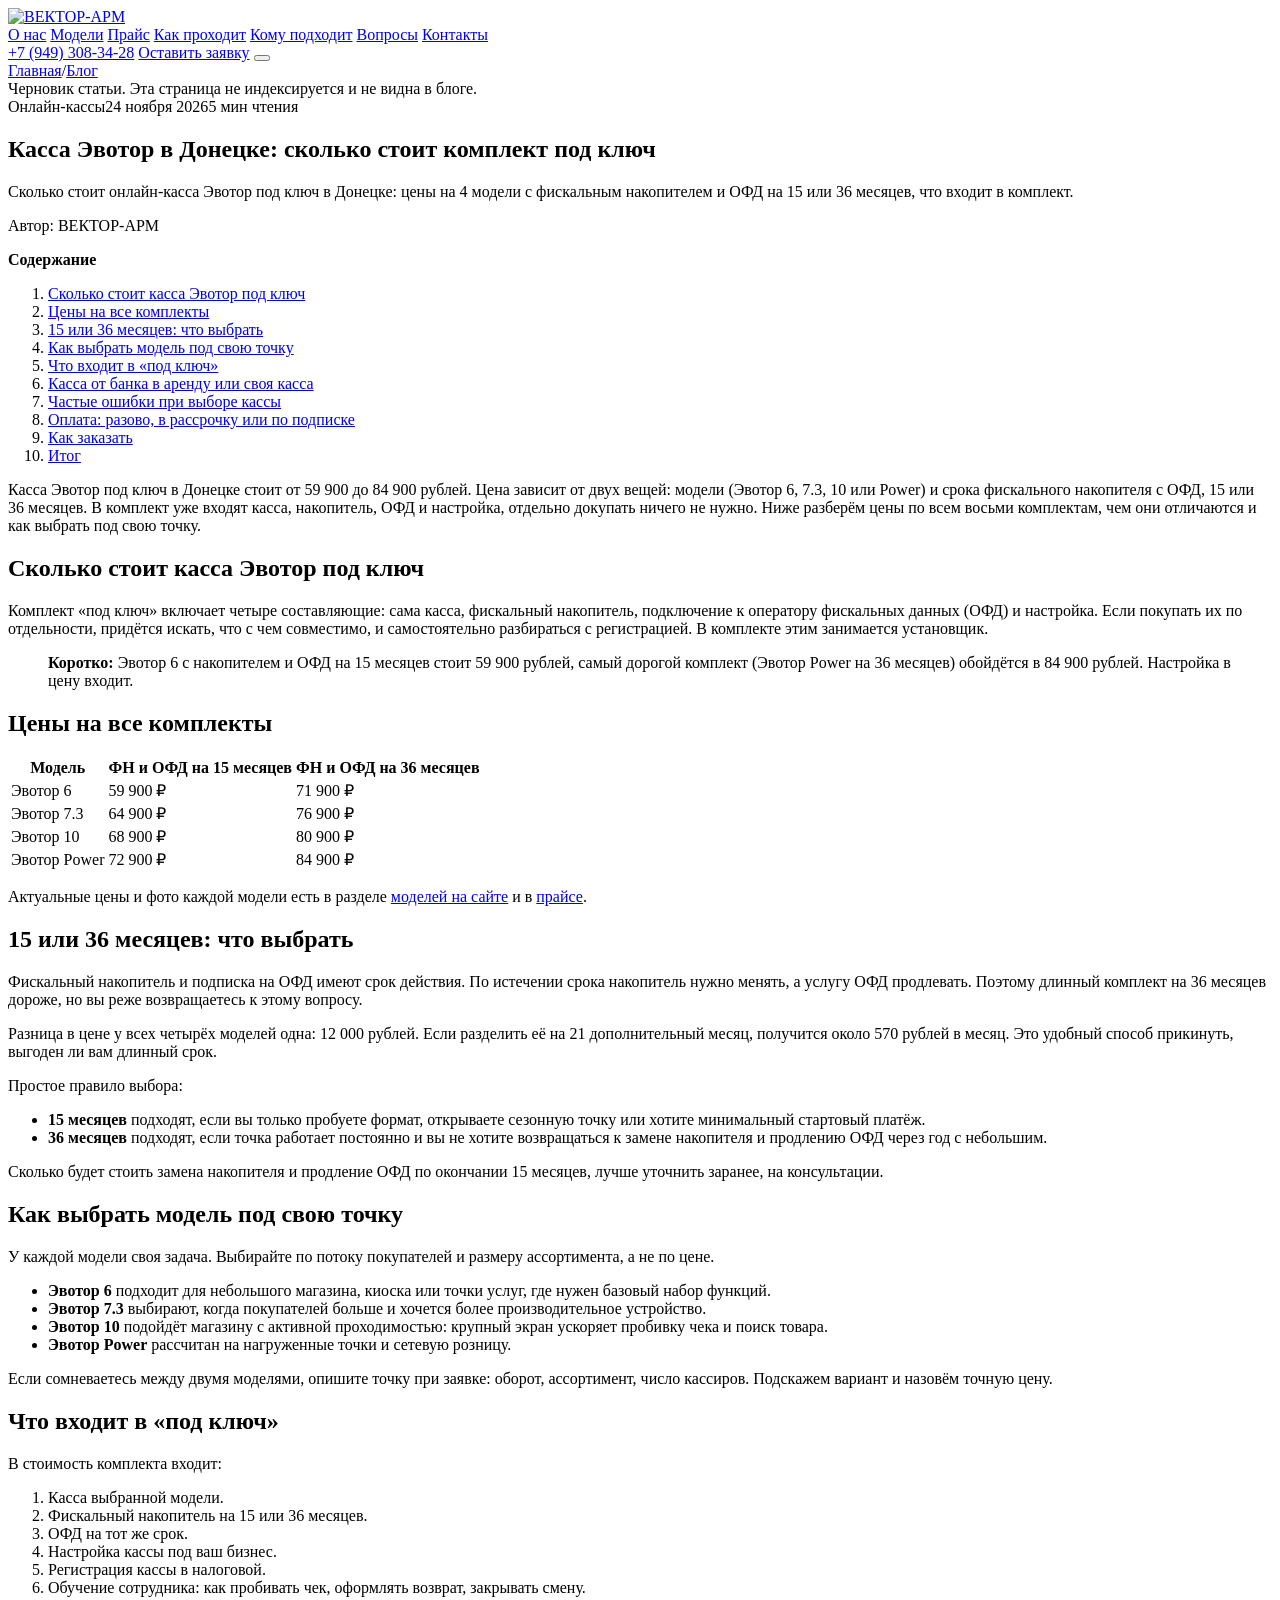
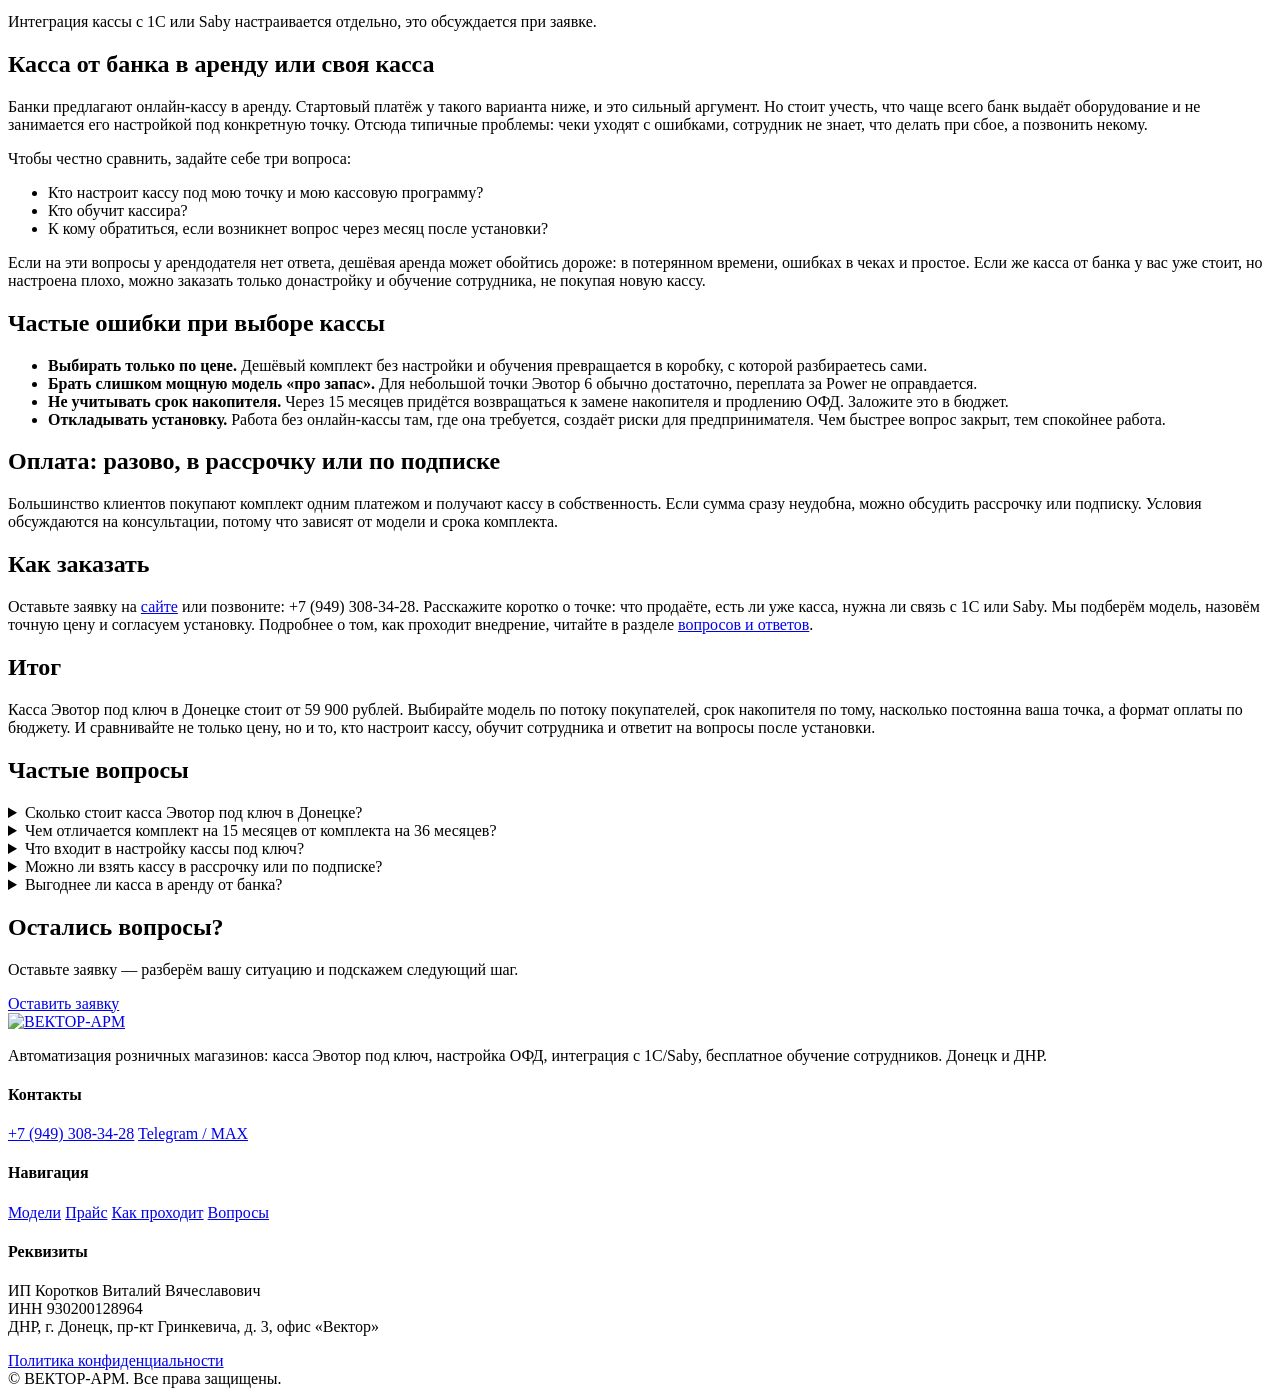
==== commit 15abc276: "blog: автообновление" ====
--- a/blog/preview/d72337929104/kassa-evotor-donetsk-cena/index.html
+++ b/blog/preview/d72337929104/kassa-evotor-donetsk-cena/index.html
@@ -51,7 +51,7 @@
   <nav class="b-crumbs" aria-label="Хлебные крошки"><a href="/vektor-arm-kassa/">Главная</a><span>/</span><a href="/vektor-arm-kassa/blog/">Блог</a></nav>
   <div class="b-preview">Черновик статьи. Эта страница не индексируется и не видна в блоге.</div>
   <header class="b-head">
-    <div class="b-meta"><span class="b-chip">Онлайн-кассы</span><time datetime="2026-11-23">23 ноября 2026</time><span>5 мин чтения</span></div>
+    <div class="b-meta"><span class="b-chip">Онлайн-кассы</span><time datetime="2026-11-24">24 ноября 2026</time><span>5 мин чтения</span></div>
     <h1>Касса Эвотор в Донецке: сколько стоит комплект под ключ</h1>
     <p class="b-lead">Сколько стоит онлайн-касса Эвотор под ключ в Донецке: цены на 4 модели с фискальным накопителем и ОФД на 15 или 36 месяцев, что входит в комплект.</p>
     <p class="b-author">Автор: ВЕКТОР-АРМ</p>
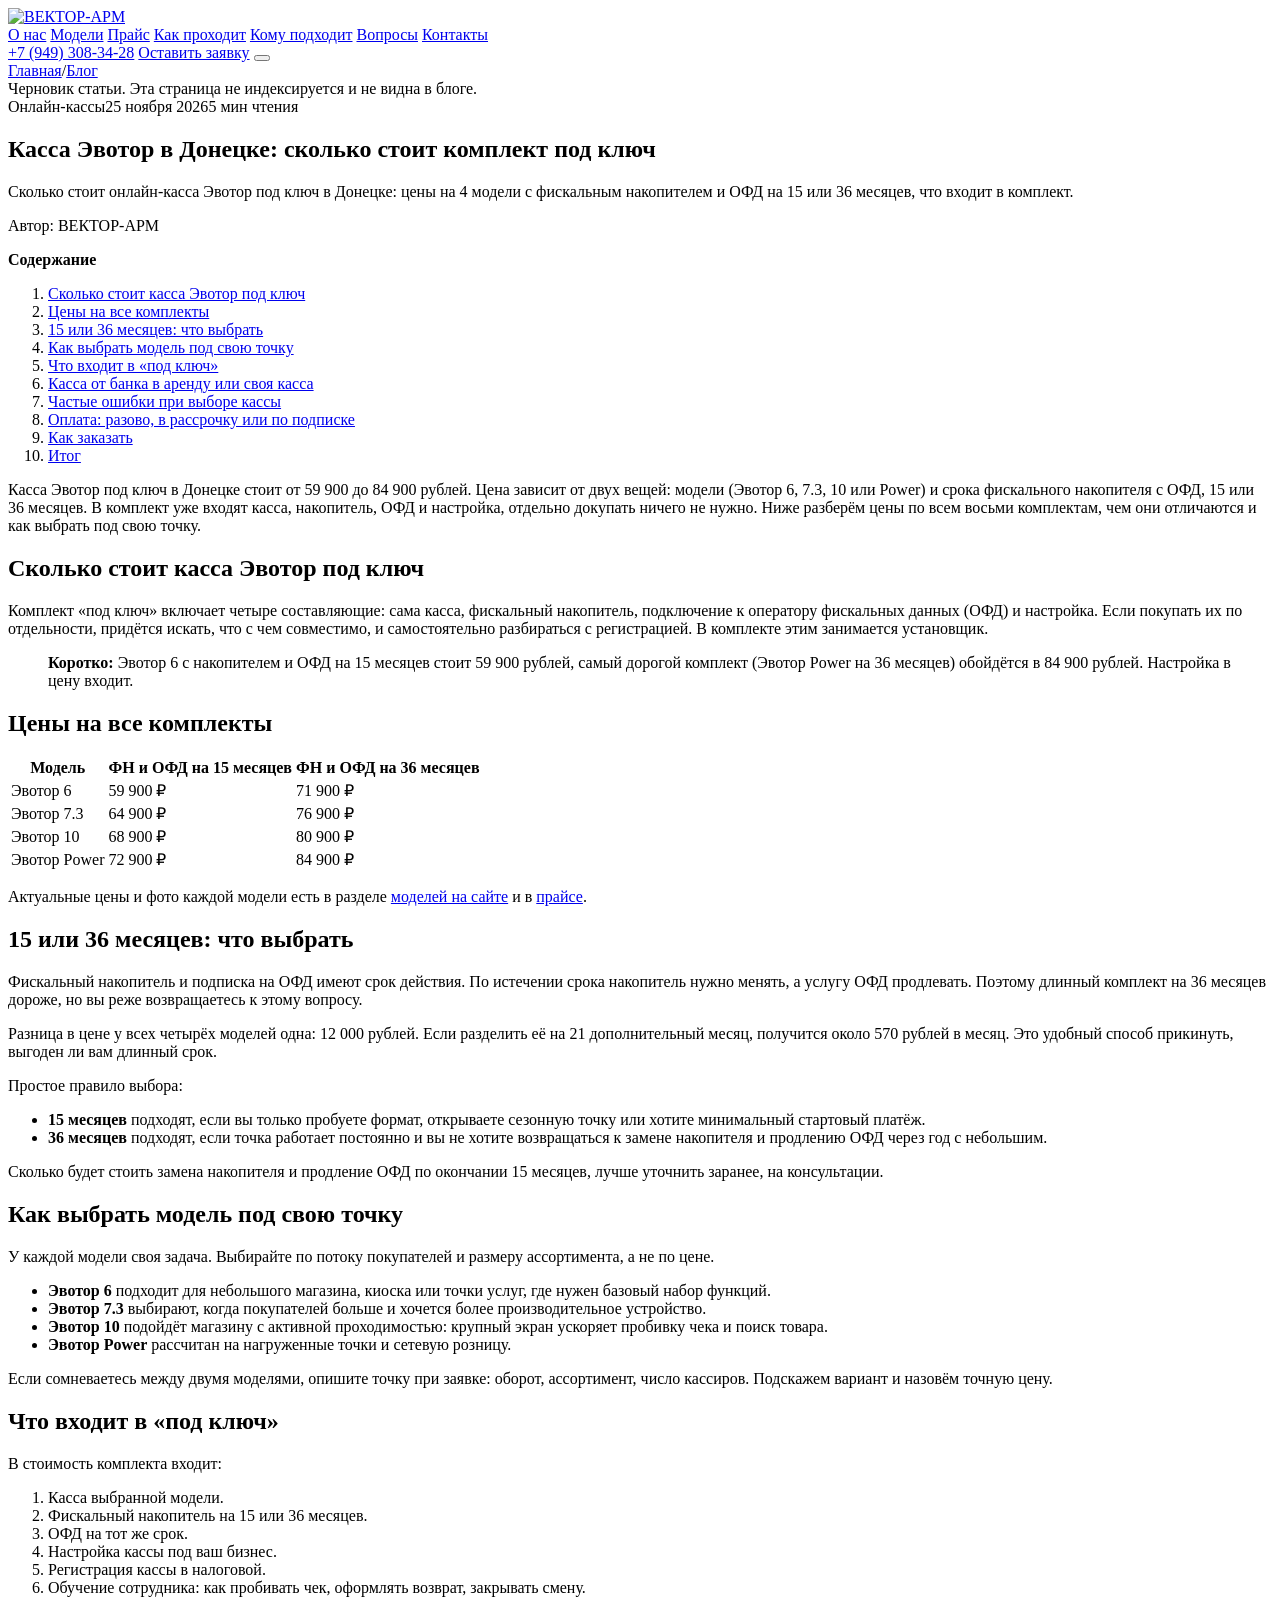
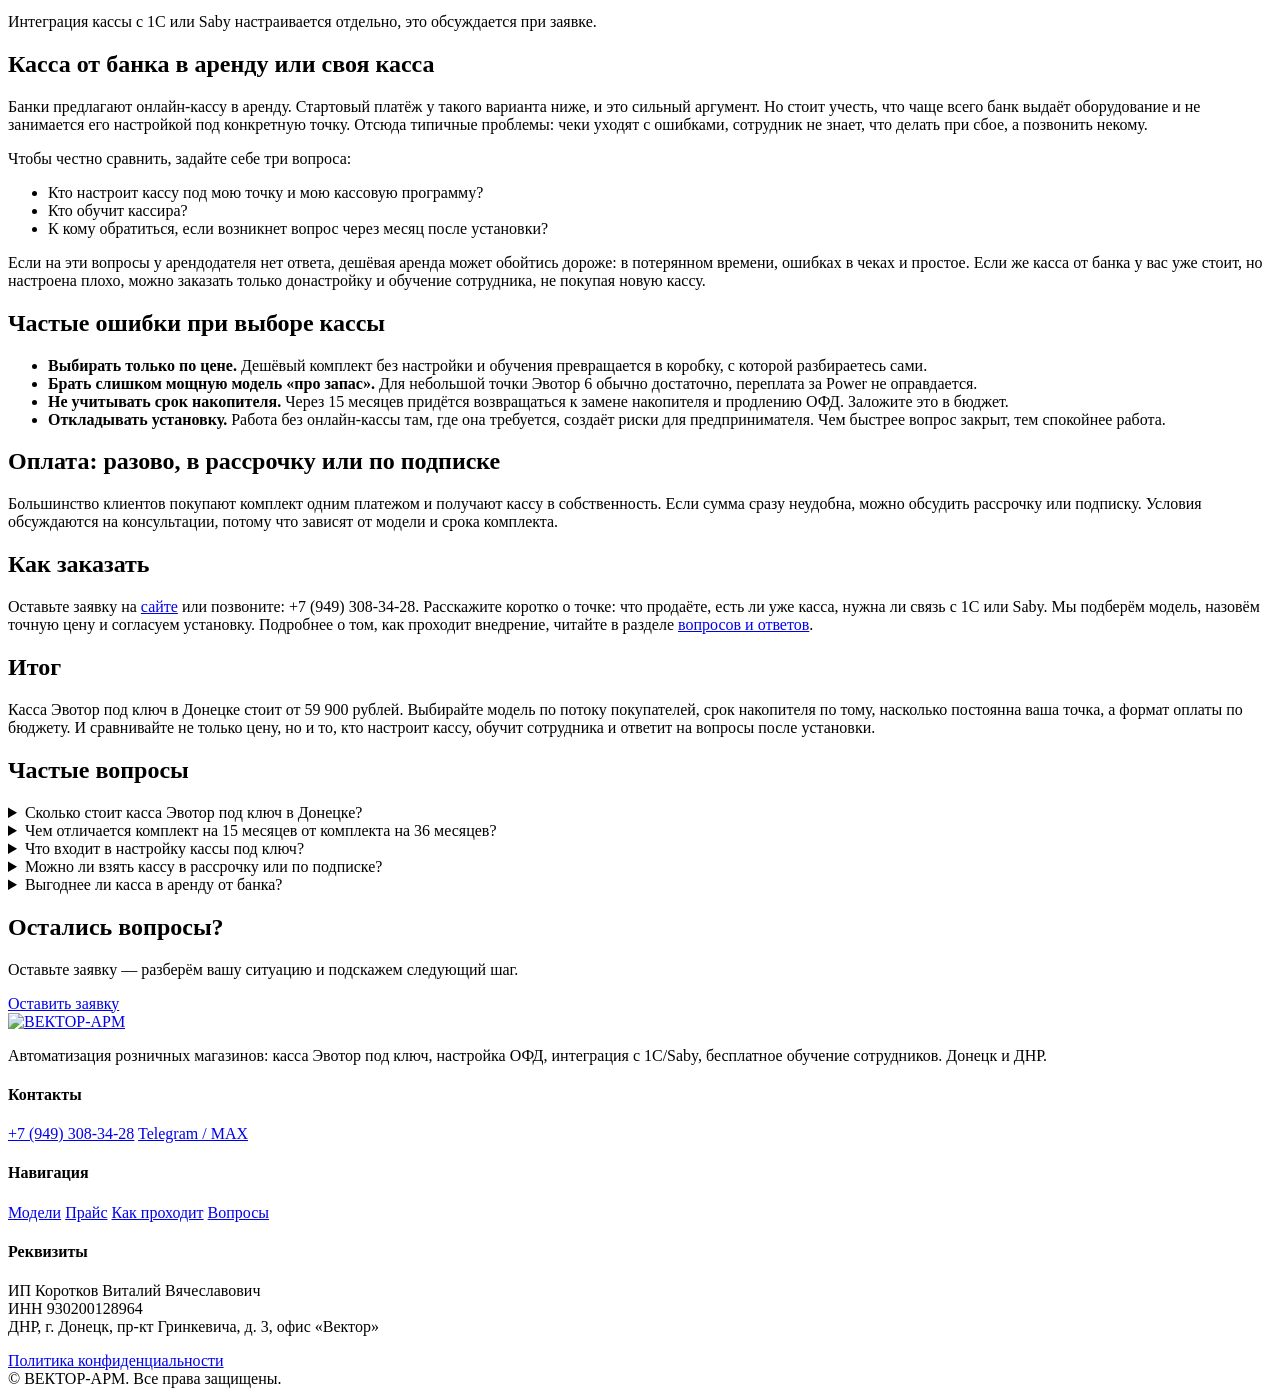
==== commit 51ca7aa1: "blog: автообновление" ====
--- a/blog/preview/d72337929104/kassa-evotor-donetsk-cena/index.html
+++ b/blog/preview/d72337929104/kassa-evotor-donetsk-cena/index.html
@@ -51,7 +51,7 @@
   <nav class="b-crumbs" aria-label="Хлебные крошки"><a href="/vektor-arm-kassa/">Главная</a><span>/</span><a href="/vektor-arm-kassa/blog/">Блог</a></nav>
   <div class="b-preview">Черновик статьи. Эта страница не индексируется и не видна в блоге.</div>
   <header class="b-head">
-    <div class="b-meta"><span class="b-chip">Онлайн-кассы</span><time datetime="2026-11-24">24 ноября 2026</time><span>5 мин чтения</span></div>
+    <div class="b-meta"><span class="b-chip">Онлайн-кассы</span><time datetime="2026-11-25">25 ноября 2026</time><span>5 мин чтения</span></div>
     <h1>Касса Эвотор в Донецке: сколько стоит комплект под ключ</h1>
     <p class="b-lead">Сколько стоит онлайн-касса Эвотор под ключ в Донецке: цены на 4 модели с фискальным накопителем и ОФД на 15 или 36 месяцев, что входит в комплект.</p>
     <p class="b-author">Автор: ВЕКТОР-АРМ</p>
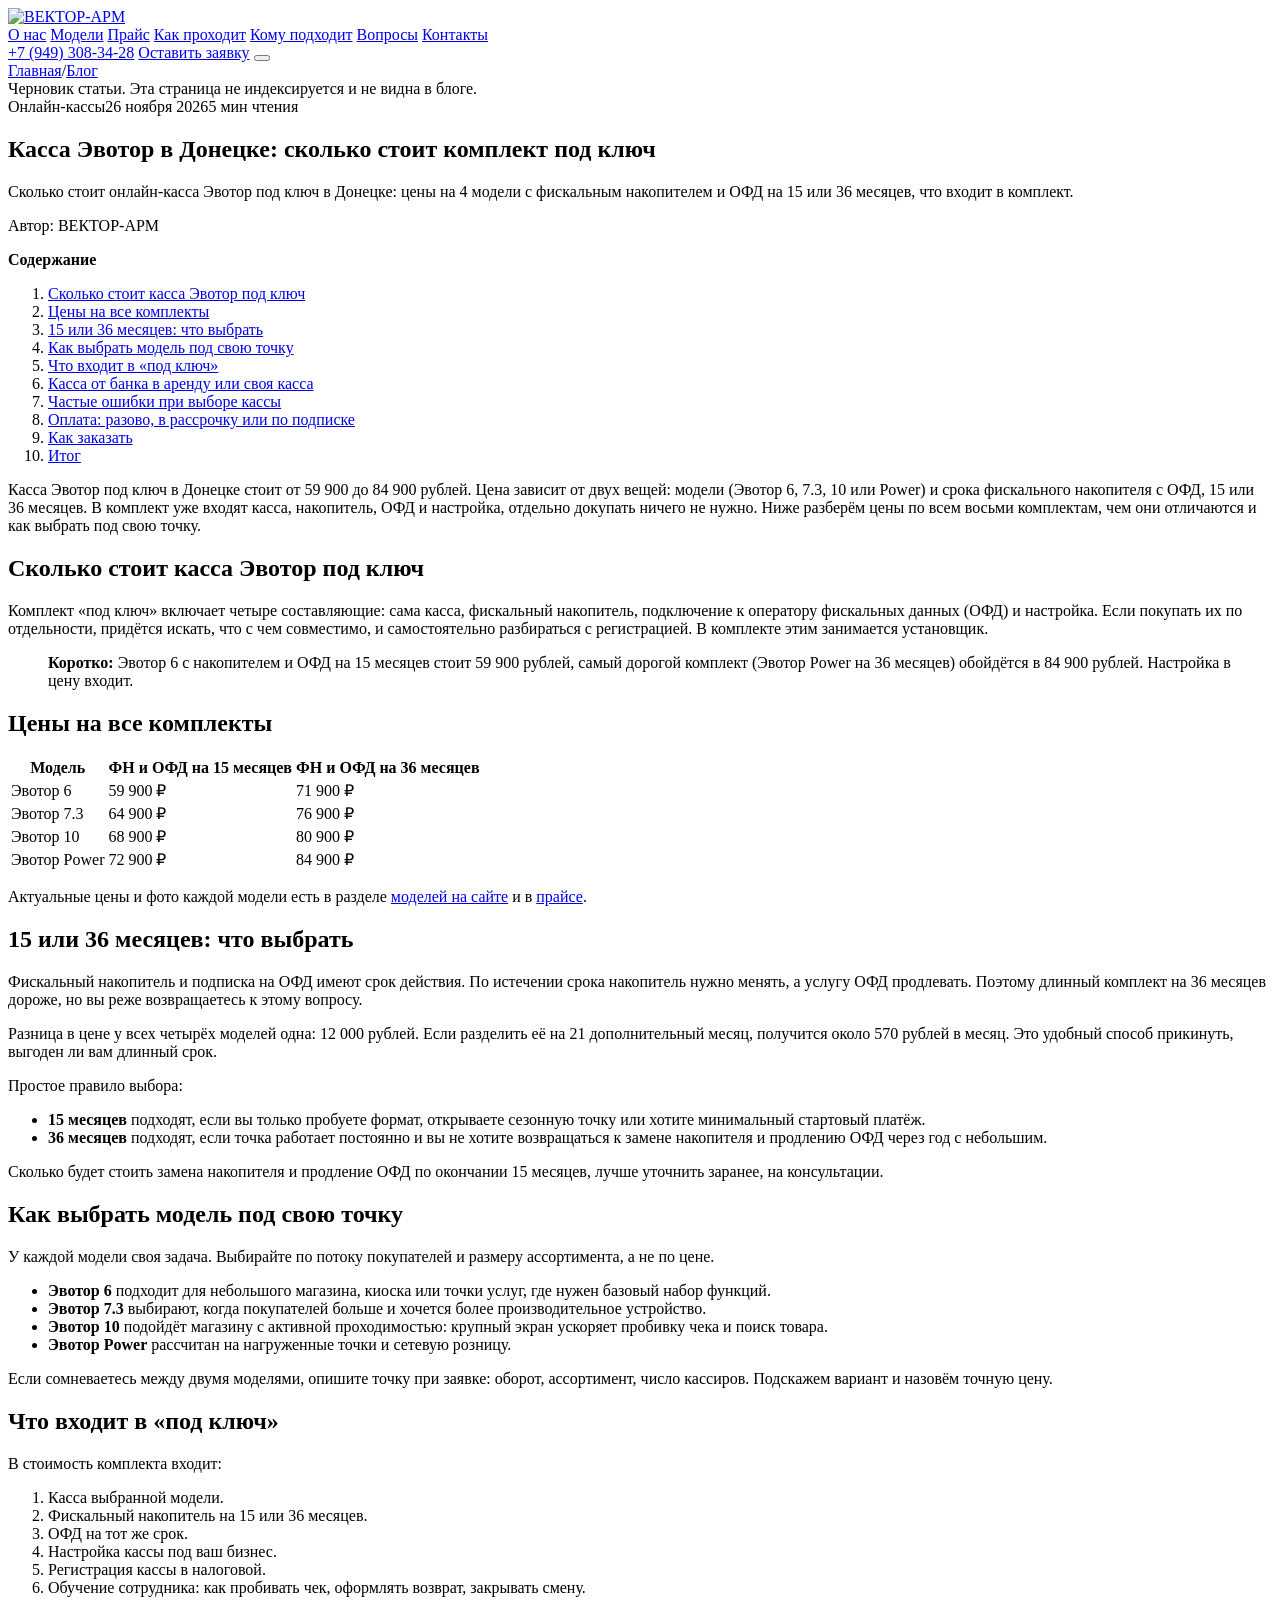
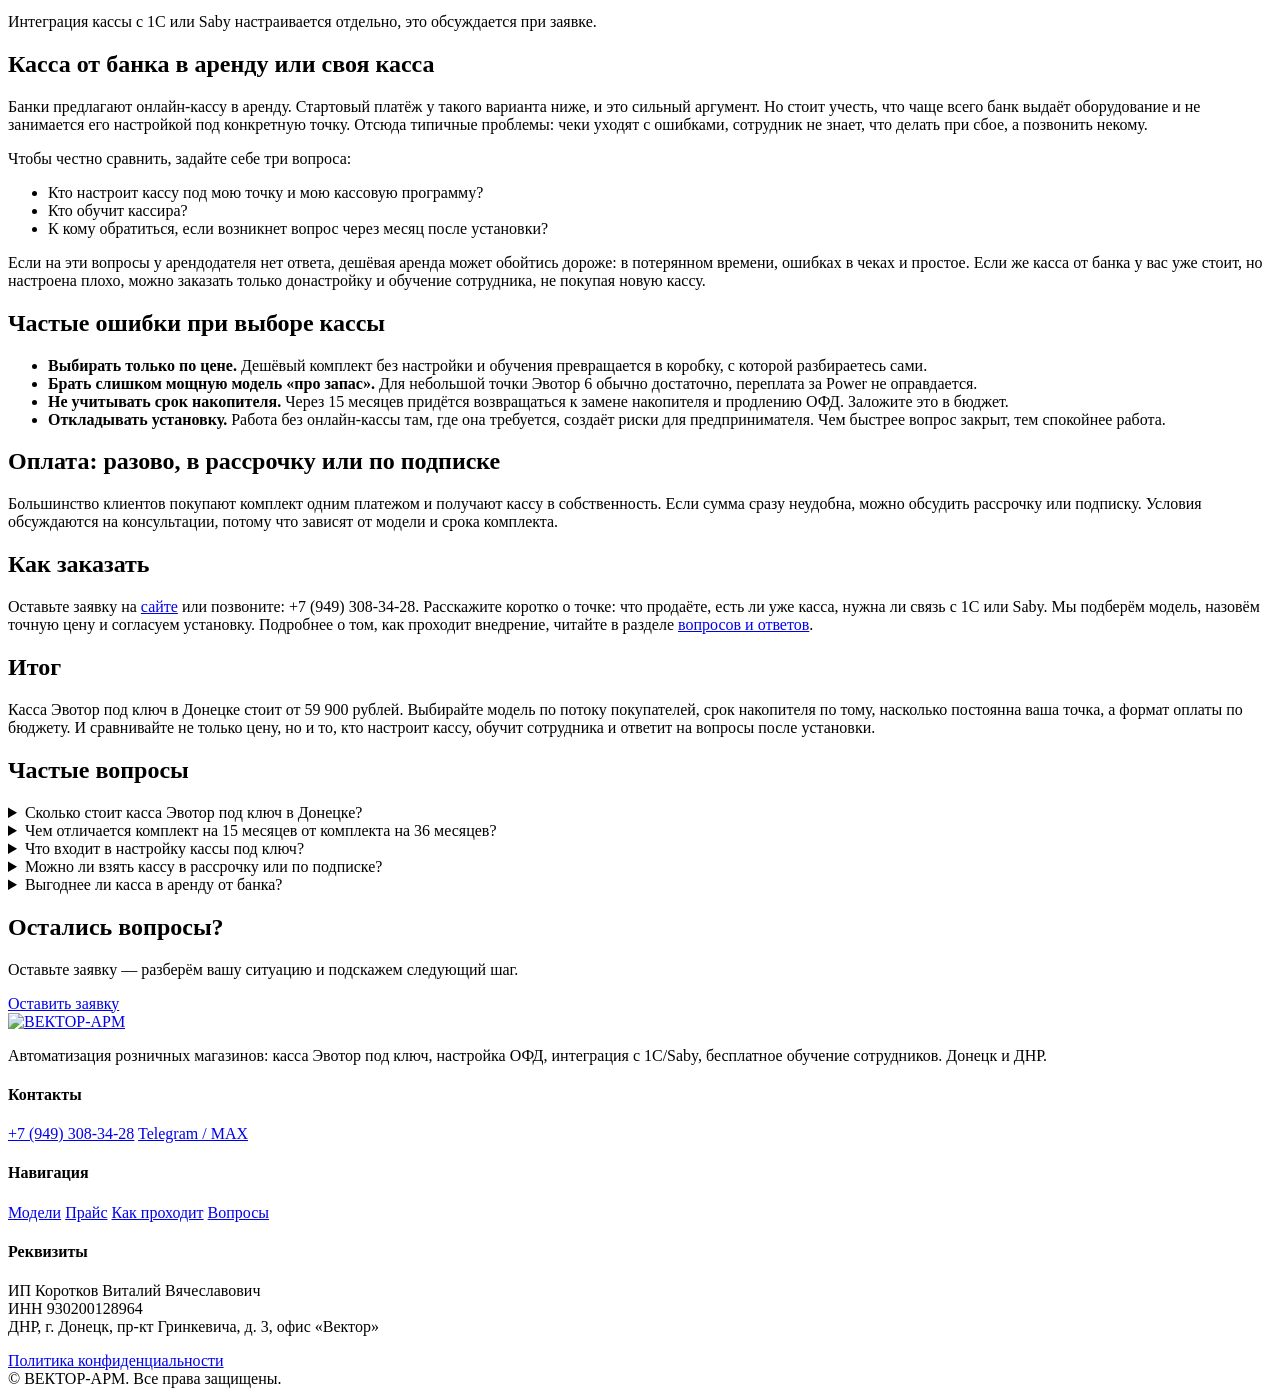
==== commit 41340c5e: "blog: автообновление" ====
--- a/blog/preview/d72337929104/kassa-evotor-donetsk-cena/index.html
+++ b/blog/preview/d72337929104/kassa-evotor-donetsk-cena/index.html
@@ -51,7 +51,7 @@
   <nav class="b-crumbs" aria-label="Хлебные крошки"><a href="/vektor-arm-kassa/">Главная</a><span>/</span><a href="/vektor-arm-kassa/blog/">Блог</a></nav>
   <div class="b-preview">Черновик статьи. Эта страница не индексируется и не видна в блоге.</div>
   <header class="b-head">
-    <div class="b-meta"><span class="b-chip">Онлайн-кассы</span><time datetime="2026-11-25">25 ноября 2026</time><span>5 мин чтения</span></div>
+    <div class="b-meta"><span class="b-chip">Онлайн-кассы</span><time datetime="2026-11-26">26 ноября 2026</time><span>5 мин чтения</span></div>
     <h1>Касса Эвотор в Донецке: сколько стоит комплект под ключ</h1>
     <p class="b-lead">Сколько стоит онлайн-касса Эвотор под ключ в Донецке: цены на 4 модели с фискальным накопителем и ОФД на 15 или 36 месяцев, что входит в комплект.</p>
     <p class="b-author">Автор: ВЕКТОР-АРМ</p>
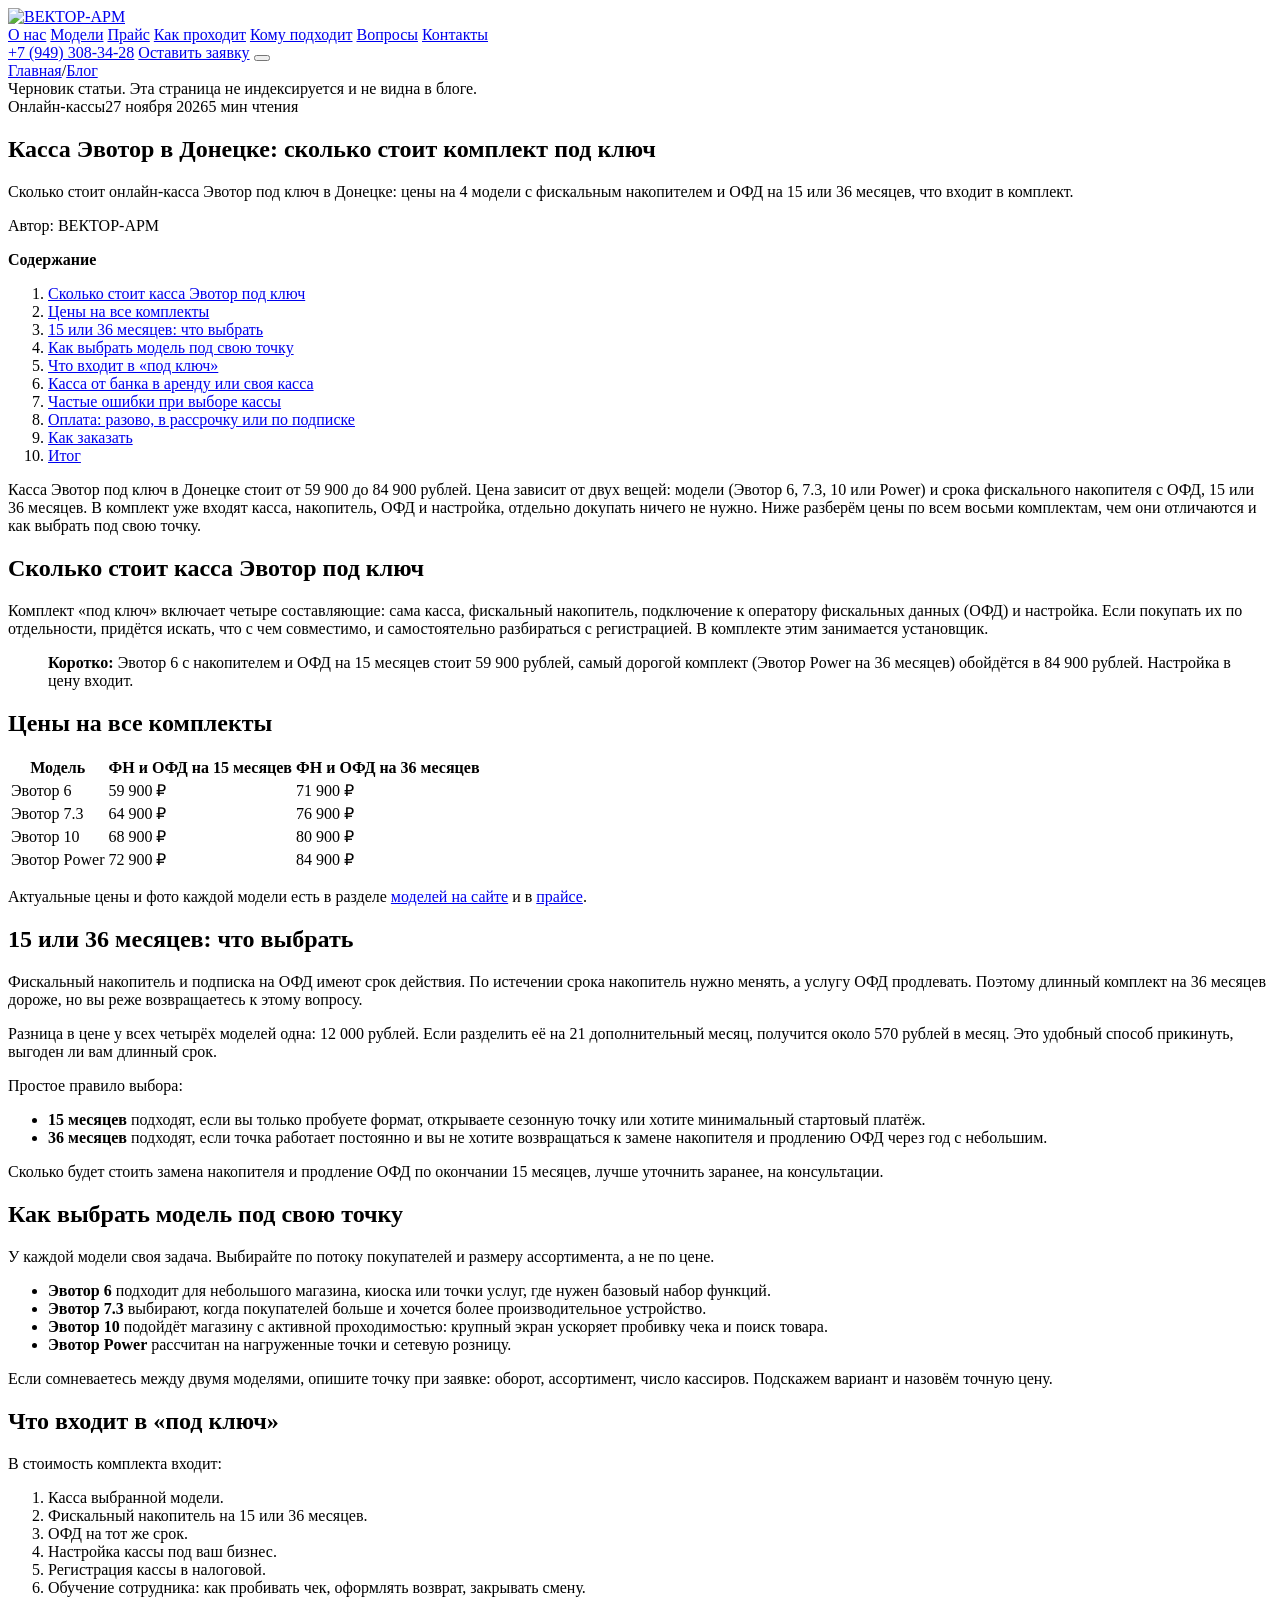
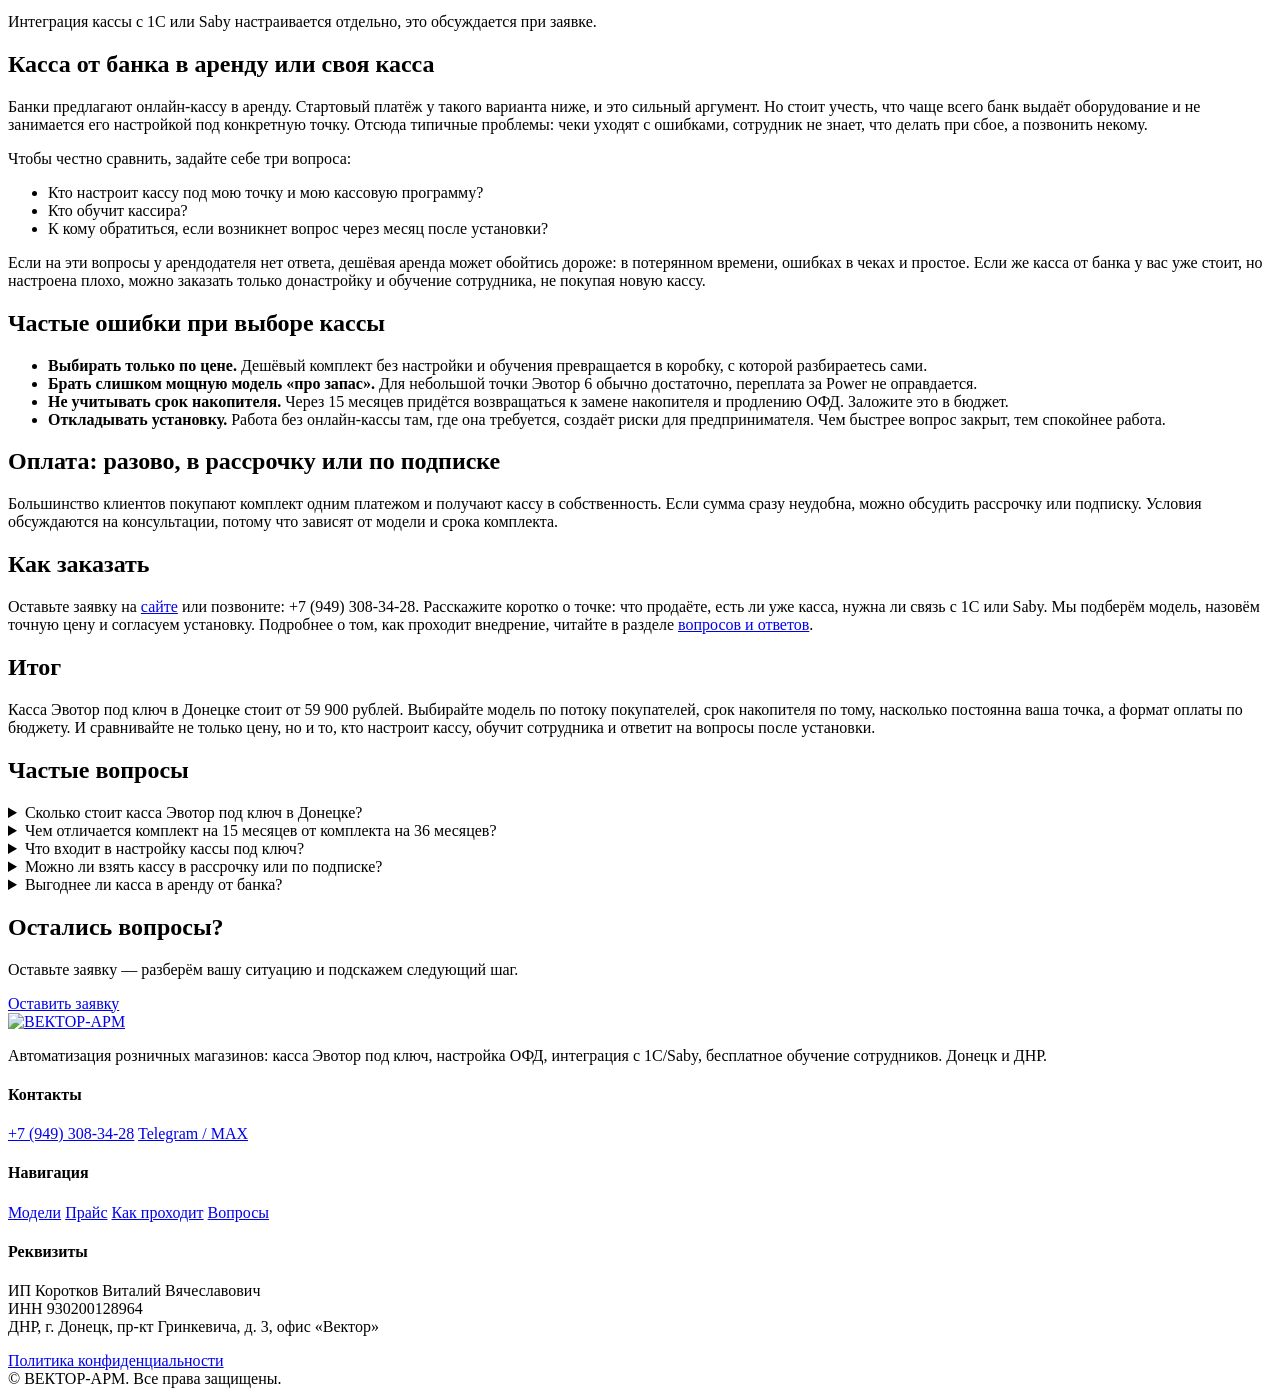
==== commit 5913380e: "blog: автообновление" ====
--- a/blog/preview/d72337929104/kassa-evotor-donetsk-cena/index.html
+++ b/blog/preview/d72337929104/kassa-evotor-donetsk-cena/index.html
@@ -51,7 +51,7 @@
   <nav class="b-crumbs" aria-label="Хлебные крошки"><a href="/vektor-arm-kassa/">Главная</a><span>/</span><a href="/vektor-arm-kassa/blog/">Блог</a></nav>
   <div class="b-preview">Черновик статьи. Эта страница не индексируется и не видна в блоге.</div>
   <header class="b-head">
-    <div class="b-meta"><span class="b-chip">Онлайн-кассы</span><time datetime="2026-11-26">26 ноября 2026</time><span>5 мин чтения</span></div>
+    <div class="b-meta"><span class="b-chip">Онлайн-кассы</span><time datetime="2026-11-27">27 ноября 2026</time><span>5 мин чтения</span></div>
     <h1>Касса Эвотор в Донецке: сколько стоит комплект под ключ</h1>
     <p class="b-lead">Сколько стоит онлайн-касса Эвотор под ключ в Донецке: цены на 4 модели с фискальным накопителем и ОФД на 15 или 36 месяцев, что входит в комплект.</p>
     <p class="b-author">Автор: ВЕКТОР-АРМ</p>
